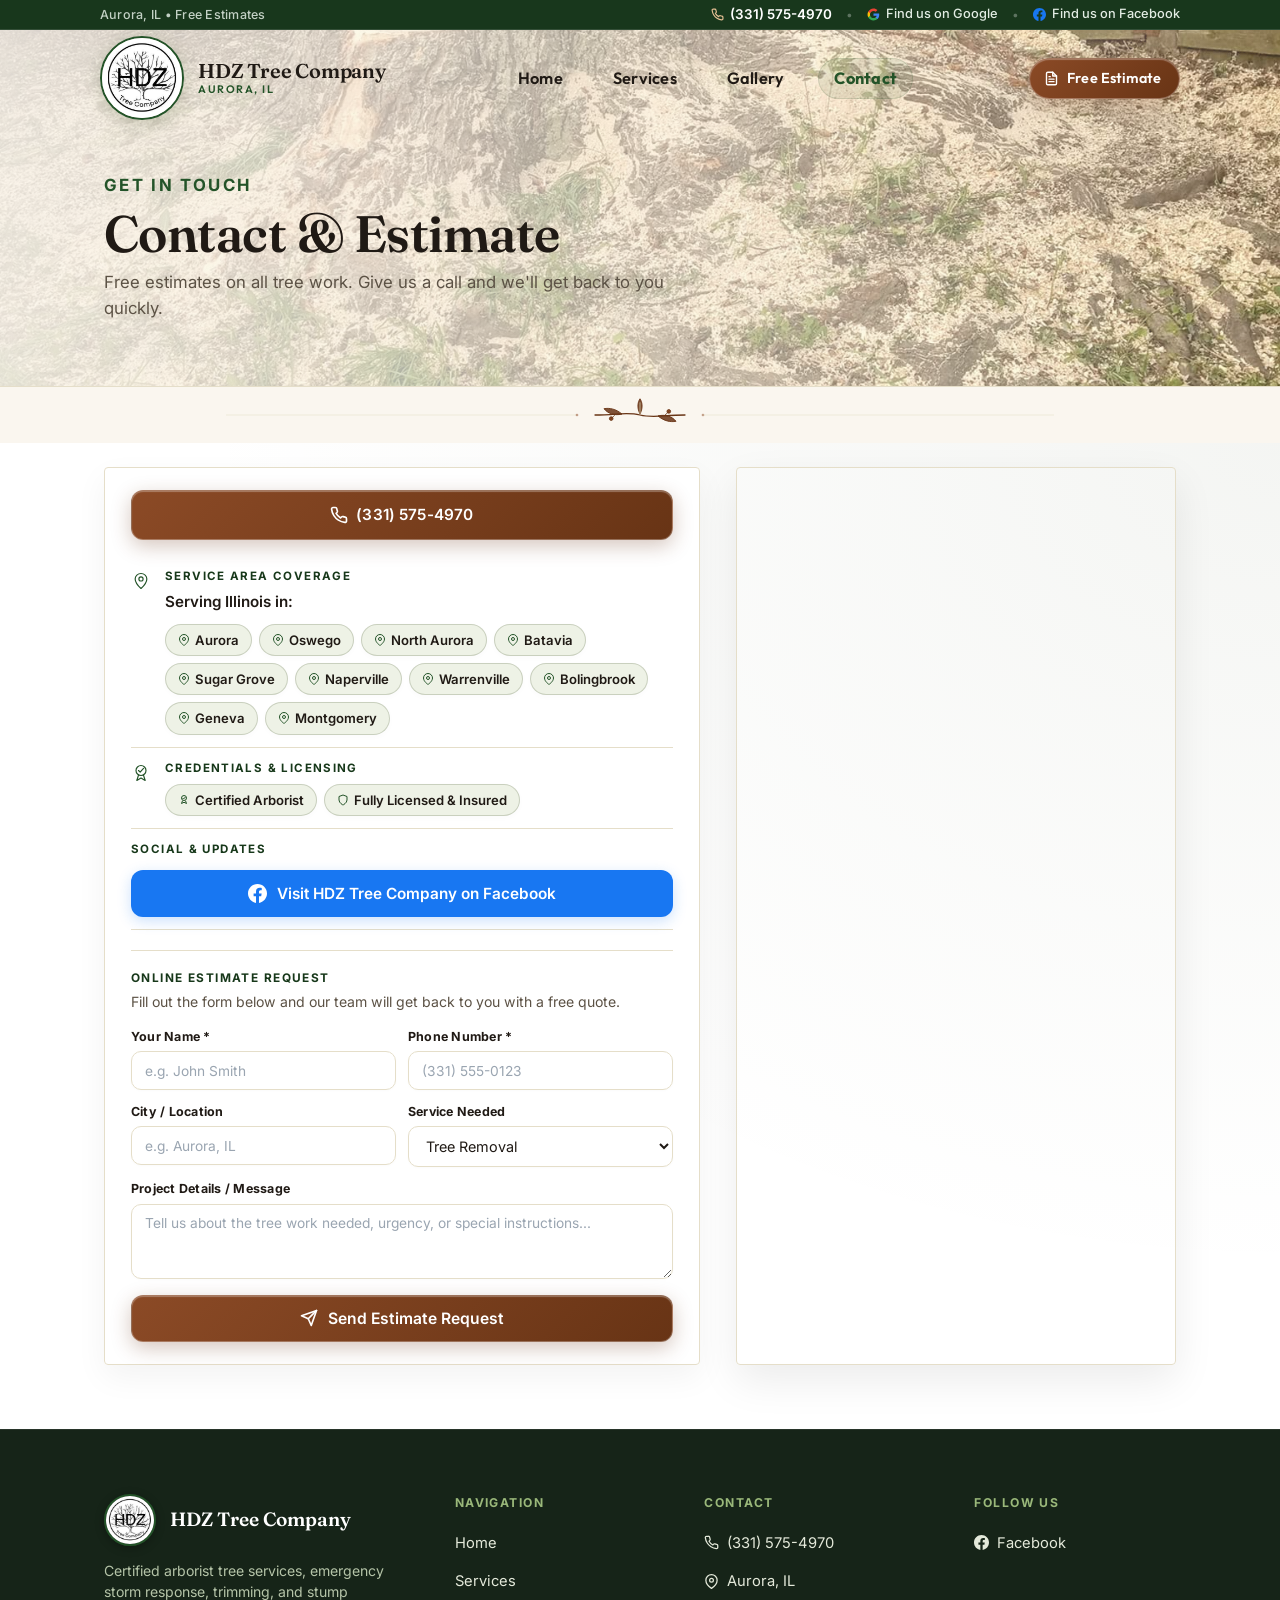
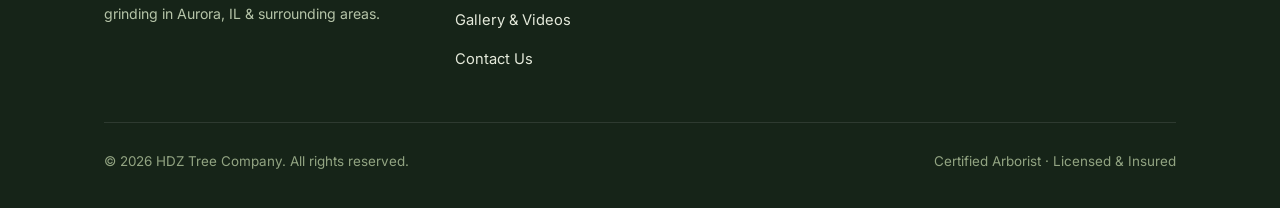
==== contact.html @ c703578f "changed favicon" ====
<!DOCTYPE html>
<html lang="en">
<head>
<meta charset="UTF-8">
<meta name="viewport" content="width=device-width, initial-scale=1.0">
<title>Contact &amp; Free Estimate — HDZ Tree Company</title>
<meta name="description" content="Request a free tree service estimate or call (331) 575-4970. Prompt arborist tree removal, trimming, and storm damage service in Aurora, IL.">
<link rel="icon" type="image/png" sizes="32x32" href="photos/favicon-32x32.png?v=2">
<link rel="icon" type="image/png" href="photos/logo-circle.png?v=2">
<link rel="apple-touch-icon" sizes="180x180" href="photos/apple-touch-icon.png?v=2">
<link rel="stylesheet" href="style.css?v=1.6">

<!-- Open Graph / Facebook / iMessage -->
<meta property="og:type" content="website">
<meta property="og:title" content="Get a Free Estimate — HDZ Tree Company">
<meta property="og:description" content="Need tree removal, trimming, or storm cleanup? Request a free quote online or call (331) 575-4970.">
<meta property="og:image" content="photos/logo.jpg">

<!-- Twitter / X -->
<meta name="twitter:card" content="summary">
<meta name="twitter:title" content="Contact &amp; Free Estimates — HDZ Tree Company">
<meta name="twitter:description" content="Request a free estimate or call (331) 575-4970 for certified arborist service in Aurora, IL.">
<meta name="twitter:image" content="photos/logo.jpg">
</head>
<body>

<header class="site-header">
  <div class="top-bar">
    <div class="top-bar-container">
      <div class="top-bar-left hide-mobile">
        <span class="top-bar-service-area">Aurora, IL &bull; Free Estimates</span>
      </div>
      <div class="top-bar-right">
        <a href="tel:+13315754970" class="top-bar-phone">
          <svg viewBox="0 0 24 24" width="13" height="13" fill="none" stroke="currentColor" stroke-width="2.2"
            stroke-linecap="round" stroke-linejoin="round">
            <path
              d="M22 16.92v3a2 2 0 0 1-2.18 2 19.79 19.79 0 0 1-8.63-3.07 19.5 19.5 0 0 1-6-6 19.79 19.79 0 0 1-3.07-8.67A2 2 0 0 1 4.11 2h3a2 2 0 0 1 2 1.72 12.84 12.84 0 0 0 .7 2.81 2 2 0 0 1-.45 2.11L8.09 9.91a16 16 0 0 0 6 6l1.27-1.27a2 2 0 0 1 2.11-.45 12.84 12.84 0 0 0 2.81.7A2 2 0 0 1 22 16.92z" />
          </svg>
          <span>(331) 575-4970</span>
        </a>
        <span class="top-bar-divider" aria-hidden="true">&bull;</span>
        <a href="https://www.google.com/search?q=HDZ+Tree+Company+Aurora+IL" target="_blank" rel="noopener noreferrer" class="top-bar-link">
          <svg viewBox="0 0 24 24" width="13" height="13" fill="currentColor">
            <path d="M22.56 12.25c0-.78-.07-1.53-.2-2.25H12v4.26h5.92c-.26 1.37-1.04 2.53-2.21 3.31v2.77h3.57c2.08-1.92 3.28-4.74 3.28-8.09z" fill="#4285F4"/>
            <path d="M12 23c2.97 0 5.46-.98 7.28-2.66l-3.57-2.77c-.98.66-2.23 1.06-3.71 1.06-2.86 0-5.29-1.93-6.16-4.53H2.18v2.84C3.99 20.53 7.7 23 12 23z" fill="#34A853"/>
            <path d="M5.84 14.09c-.22-.66-.35-1.36-.35-2.09s.13-1.43.35-2.09V7.06H2.18C1.43 8.55 1 10.22 1 12s.43 3.45 1.18 4.94l2.85-2.22.81-.63z" fill="#FBBC05"/>
            <path d="M12 5.38c1.62 0 3.06.56 4.21 1.64l3.15-3.15C17.45 2.09 14.97 1 12 1 7.7 1 3.99 3.47 2.18 7.06l3.66 2.84c.87-2.6 3.3-4.52 6.16-4.52z" fill="#EA4335"/>
          </svg>
          <span><span class="long-text">Find us on </span>Google</span>
        </a>
        <span class="top-bar-divider" aria-hidden="true">&bull;</span>
        <a href="https://www.facebook.com/profile.php?id=61551790144092" target="_blank" rel="noopener noreferrer" class="top-bar-link">
          <svg viewBox="0 0 24 24" width="13" height="13" fill="#1877F2">
            <path d="M24 12.073c0-6.627-5.373-12-12-12s-12 5.373-12 12c0 5.99 4.388 10.954 10.125 11.854v-8.385H7.078v-3.47h3.047V9.43c0-3.007 1.792-4.669 4.533-4.669 1.312 0 2.686.235 2.686.235v2.953H15.83c-1.491 0-1.956.925-1.956 1.874v2.25h3.328l-.532 3.47h-2.796v8.385C19.612 23.027 24 18.062 24 12.073z"/>
          </svg>
          <span><span class="long-text">Find us on </span>Facebook</span>
        </a>
      </div>
    </div>
  </div>

  <nav class="nav">
    <a href="index.html" class="nav-brand">
      <img src="photos/logo.jpg" alt="HDZ Tree Company logo">
      <span class="nav-brand-word">HDZ Tree Company<span>Aurora, IL</span></span>
    </a>

    <input type="checkbox" id="nav-toggle" class="nav-toggle">

    <div class="nav-links">
      <a href="index.html" class="nav-main-link">Home</a>
      <a href="services.html" class="nav-main-link">Services</a>
      <a href="gallery.html" class="nav-main-link">Gallery</a>
      <a href="contact.html" class="nav-main-link" aria-current="page">Contact</a>
    </div>

    <div class="nav-cta">
      <a href="contact.html" class="btn btn-primary nav-estimate-btn">
        <svg width="15" height="15" viewBox="0 0 24 24" fill="none" stroke="currentColor" stroke-width="2.2"
          stroke-linecap="round" stroke-linejoin="round" aria-hidden="true">
          <path d="M14 2H6a2 2 0 0 0-2 2v16a2 2 0 0 0 2 2h12a2 2 0 0 0 2-2V8z"></path>
          <polyline points="14 2 14 8 20 8"></polyline>
          <line x1="16" y1="13" x2="8" y2="13"></line>
          <line x1="16" y1="17" x2="8" y2="17"></line>
          <polyline points="10 9 9 9 8 9"></polyline>
        </svg>
        <span>Free Estimate</span>
      </a>
      <label for="nav-toggle" class="nav-toggle-label" aria-label="Menu"><span></span></label>
    </div>
  </nav>
</header>

<main>

  <section class="page-hero">
    <div class="container">
      <p class="eyebrow">Get In Touch</p>
      <h1>Contact &amp; Estimate</h1>
      <p>Free estimates on all tree work. Give us a call and we'll get back to you quickly.</p>
    </div>
  </section>

  <!-- Botanical Divider: Leaf Sprig Flourish -->
  <div class="section-divider-wrap" aria-hidden="true">
    <svg class="section-divider" viewBox="0 0 1000 40" fill="none" xmlns="http://www.w3.org/2000/svg">
      <line x1="40" y1="20" x2="430" y2="20" stroke="currentColor" stroke-opacity="0.3" stroke-width="1.2" />
      <circle cx="430" cy="20" r="1.5" fill="currentColor" fill-opacity="0.5" />
      <g class="divider-center" stroke="currentColor" fill="none">
        <path d="M450 20 C475 20, 485 16, 500 20 C515 24, 525 20, 550 20" stroke-width="1.4" stroke-linecap="round" />
        <path d="M500 19 C496 11, 498 5, 500 2 C502 5, 504 11, 500 19 Z" fill="currentColor" fill-opacity="0.85" stroke-width="1" />
        <line x1="500" y1="19" x2="500" y2="6" stroke="var(--bg)" stroke-width="0.8" />
        <path d="M480 19 C473 13, 466 12, 460 13 C464 18, 471 21, 480 19 Z" fill="currentColor" fill-opacity="0.85" stroke-width="1" />
        <path d="M520 21 C527 27, 534 28, 540 27 C536 22, 529 19, 520 21 Z" fill="currentColor" fill-opacity="0.85" stroke-width="1" />
        <circle cx="468" cy="24" r="2" fill="currentColor" />
        <path d="M472 20 C470 22, 469 23, 468 24" stroke-width="1" />
        <circle cx="532" cy="16" r="2" fill="currentColor" />
        <path d="M528 20 C530 18, 531 17, 532 16" stroke-width="1" />
      </g>
      <circle cx="570" cy="20" r="1.5" fill="currentColor" fill-opacity="0.5" />
      <line x1="570" y1="20" x2="960" y2="20" stroke="currentColor" stroke-opacity="0.3" stroke-width="1.2" />
    </svg>
  </div>

  <section class="contact-section-wrap">
    <div class="contact-wrap container">
      <div>
        <div class="contact-card">
          <!-- Top Direct Call Action -->
          <div style="margin-bottom: 16px;">
            <a href="tel:+13315754970" class="btn btn-primary contact-call-cta">
              <svg width="20" height="20" viewBox="0 0 24 24" fill="none" stroke="currentColor" stroke-width="2.2" stroke-linecap="round" stroke-linejoin="round"><path d="M22 16.92v3a2 2 0 0 1-2.18 2 19.79 19.79 0 0 1-8.63-3.07 19.5 19.5 0 0 1-6-6 19.79 19.79 0 0 1-3.07-8.67A2 2 0 0 1 4.11 2h3a2 2 0 0 1 2 1.72 12.84 12.84 0 0 0 .7 2.81 2 2 0 0 1-.45 2.11L8.09 9.91a16 16 0 0 0 6 6l1.27-1.27a2 2 0 0 1 2.11-.45 12.84 12.84 0 0 0 2.81.7A2 2 0 0 1 22 16.92z"/></svg>
              <span>(331) 575-4970</span>
            </a>
          </div>

          <div class="contact-row" style="align-items: flex-start;">
            <svg viewBox="0 0 24 24" fill="none" stroke="currentColor" stroke-width="1.4" stroke-linecap="round" stroke-linejoin="round" style="margin-top: 3px;"><path d="M12 21 C 12 21 19 14.5 19 9.5 C19 5.9 15.9 3 12 3 C8.1 3 5 5.9 5 9.5 C5 14.5 12 21 12 21 Z"/><circle cx="12" cy="9.5" r="2.5"/></svg>
            <div style="flex: 1;">
              <div class="label">Service Area Coverage</div>
              <span style="font-weight: 600; font-size: 0.95rem; color: var(--ink);">Serving Illinois in:</span>
              <div class="contact-service-tags">
                <span class="contact-service-tag"><svg viewBox="0 0 24 24" fill="none" stroke="currentColor" stroke-width="2"><path d="M21 10c0 7-9 13-9 13s-9-6-9-13a9 9 0 0 1 18 0z"/><circle cx="12" cy="10" r="3"/></svg>Aurora</span>
                <span class="contact-service-tag"><svg viewBox="0 0 24 24" fill="none" stroke="currentColor" stroke-width="2"><path d="M21 10c0 7-9 13-9 13s-9-6-9-13a9 9 0 0 1 18 0z"/><circle cx="12" cy="10" r="3"/></svg>Oswego</span>
                <span class="contact-service-tag"><svg viewBox="0 0 24 24" fill="none" stroke="currentColor" stroke-width="2"><path d="M21 10c0 7-9 13-9 13s-9-6-9-13a9 9 0 0 1 18 0z"/><circle cx="12" cy="10" r="3"/></svg>North Aurora</span>
                <span class="contact-service-tag"><svg viewBox="0 0 24 24" fill="none" stroke="currentColor" stroke-width="2"><path d="M21 10c0 7-9 13-9 13s-9-6-9-13a9 9 0 0 1 18 0z"/><circle cx="12" cy="10" r="3"/></svg>Batavia</span>
                <span class="contact-service-tag"><svg viewBox="0 0 24 24" fill="none" stroke="currentColor" stroke-width="2"><path d="M21 10c0 7-9 13-9 13s-9-6-9-13a9 9 0 0 1 18 0z"/><circle cx="12" cy="10" r="3"/></svg>Sugar Grove</span>
                <span class="contact-service-tag"><svg viewBox="0 0 24 24" fill="none" stroke="currentColor" stroke-width="2"><path d="M21 10c0 7-9 13-9 13s-9-6-9-13a9 9 0 0 1 18 0z"/><circle cx="12" cy="10" r="3"/></svg>Naperville</span>
                <span class="contact-service-tag"><svg viewBox="0 0 24 24" fill="none" stroke="currentColor" stroke-width="2"><path d="M21 10c0 7-9 13-9 13s-9-6-9-13a9 9 0 0 1 18 0z"/><circle cx="12" cy="10" r="3"/></svg>Warrenville</span>
                <span class="contact-service-tag"><svg viewBox="0 0 24 24" fill="none" stroke="currentColor" stroke-width="2"><path d="M21 10c0 7-9 13-9 13s-9-6-9-13a9 9 0 0 1 18 0z"/><circle cx="12" cy="10" r="3"/></svg>Bolingbrook</span>
                <span class="contact-service-tag"><svg viewBox="0 0 24 24" fill="none" stroke="currentColor" stroke-width="2"><path d="M21 10c0 7-9 13-9 13s-9-6-9-13a9 9 0 0 1 18 0z"/><circle cx="12" cy="10" r="3"/></svg>Geneva</span>
                <span class="contact-service-tag"><svg viewBox="0 0 24 24" fill="none" stroke="currentColor" stroke-width="2"><path d="M21 10c0 7-9 13-9 13s-9-6-9-13a9 9 0 0 1 18 0z"/><circle cx="12" cy="10" r="3"/></svg>Montgomery</span>
              </div>
            </div>
          </div>

          <div class="contact-row" style="align-items: flex-start;">
            <svg viewBox="0 0 24 24" fill="none" stroke="currentColor" stroke-width="1.4" stroke-linecap="round" stroke-linejoin="round" style="margin-top: 3px;"><circle cx="12" cy="9" r="6"/><path d="M9 14.5 L7 21 L12 18 L17 21 L15 14.5"/><path d="M9 9 L11 11 L15 6.5"/></svg>
            <div style="flex: 1;">
              <div class="label">Credentials &amp; Licensing</div>
              <div class="contact-service-tags" style="margin-top: 6px;">
                <span class="contact-service-tag">
                  <svg viewBox="0 0 24 24" fill="none" stroke="currentColor" stroke-width="2"><circle cx="12" cy="8" r="5"/><path d="M9 13.5 L7 19 L12 16.5 L17 19 L15 13.5"/><path d="M9 8 L11 10 L15 6"/></svg>
                  Certified Arborist
                </span>
                <span class="contact-service-tag">
                  <svg viewBox="0 0 24 24" fill="none" stroke="currentColor" stroke-width="2"><path d="M12 22s8-4 8-10V5l-8-3-8 3v7c0 6 8 10 8 10z"/></svg>
                  Fully Licensed &amp; Insured
                </span>
              </div>
            </div>
          </div>

          <div class="contact-row" style="flex-direction: column; align-items: stretch; gap: 8px;">
            <div class="label">Social &amp; Updates</div>
            <a href="https://www.facebook.com/profile.php?id=61551790144092" target="_blank" rel="noopener noreferrer" class="btn-facebook">
              <svg viewBox="0 0 24 24" aria-hidden="true"><path d="M24 12.073c0-6.627-5.373-12-12-12s-12 5.373-12 12c0 5.99 4.388 10.954 10.125 11.854v-8.385H7.078v-3.47h3.047V9.43c0-3.007 1.792-4.669 4.533-4.669 1.312 0 2.686.235 2.686.235v2.953H15.83c-1.491 0-1.956.925-1.956 1.874v2.25h3.328l-.532 3.47h-2.796v8.385C19.612 23.027 24 18.062 24 12.073z"/></svg>
              <span>Visit HDZ Tree Company on Facebook</span>
            </a>
          </div>

          <!-- Free Estimate Online Form (FormSubmit.co) -->
          <div style="margin-top: 20px; padding-top: 18px; border-top: 1px solid var(--line);">
            <div style="margin-bottom: 14px;">
              <div class="label" style="font-size: 0.74rem; font-weight: 700; letter-spacing: 0.12em; text-transform: uppercase; color: var(--moss-dark); margin-bottom: 3px;">Online Estimate Request</div>
              <p style="font-size: 0.88rem; color: var(--ink-soft); margin: 0;">Fill out the form below and our team will get back to you with a free quote.</p>
            </div>

            <form action="https://formsubmit.co/hdztreecompany@gmail.com" method="POST" class="estimate-form">
              <!-- Spam prevention & config -->
              <input type="text" name="_honey" style="display:none">
              <input type="hidden" name="_captcha" value="false">
              <input type="hidden" name="_template" value="table">
              <input type="hidden" name="_subject" value="New Estimate Request — HDZ Tree Company">

              <div class="form-row-2">
                <div class="form-group">
                  <label for="form-name">Your Name *</label>
                  <input type="text" id="form-name" name="name" required placeholder="e.g. John Smith">
                </div>
                <div class="form-group">
                  <label for="form-phone">Phone Number *</label>
                  <input type="tel" id="form-phone" name="phone" required placeholder="(331) 555-0123">
                </div>
              </div>

              <div class="form-row-2">
                <div class="form-group">
                  <label for="form-city">City / Location</label>
                  <input type="text" id="form-city" name="city" placeholder="e.g. Aurora, IL">
                </div>
                <div class="form-group">
                  <label for="form-service">Service Needed</label>
                  <select id="form-service" name="service">
                    <option value="Tree Removal">Tree Removal</option>
                    <option value="Tree Trimming & Pruning">Tree Trimming &amp; Pruning</option>
                    <option value="Storm Damage Cleanup">Storm Damage Cleanup</option>
                    <option value="Stump Grinding">Stump Grinding</option>
                    <option value="General Tree Assessment">General Assessment / Other</option>
                  </select>
                </div>
              </div>

              <div class="form-group">
                <label for="form-message">Project Details / Message</label>
                <textarea id="form-message" name="message" rows="3" placeholder="Tell us about the tree work needed, urgency, or special instructions..."></textarea>
              </div>

              <button type="submit" class="btn btn-primary" style="width: 100%; justify-content: center; padding: 13px 20px; font-size: 0.98rem; border-radius: 12px; margin-top: 4px;">
                <svg width="18" height="18" viewBox="0 0 24 24" fill="none" stroke="currentColor" stroke-width="2.2" stroke-linecap="round" stroke-linejoin="round"><line x1="22" y1="2" x2="11" y2="13"></line><polygon points="22 2 15 22 11 13 2 9 22 2"></polygon></svg>
                <span>Send Estimate Request</span>
              </button>
            </form>
          </div>
        </div>
      </div>

      <div class="map-frame">
        <iframe
          title="Aurora, IL service area map"
          src="https://maps.google.com/maps?q=Aurora%2C%20IL&z=11&output=embed"
          loading="lazy"
          referrerpolicy="no-referrer-when-downgrade">
        </iframe>
      </div>
    </div>
  </section>

</main>

<footer class="site-footer">
  <div class="container">
    <div class="footer-grid">
      <div class="footer-brand">
        <div class="footer-brand-lockup">
          <img src="photos/logo.jpg" alt="HDZ Tree Company logo">
          <span class="footer-brand-word">HDZ Tree Company</span>
        </div>
        <p class="footer-tagline">Certified arborist tree services, emergency storm response, trimming, and stump grinding in Aurora, IL &amp; surrounding areas.</p>
      </div>

      <div class="footer-col">
        <h4>Navigation</h4>
        <a href="index.html">Home</a>
        <a href="services.html">Services</a>
        <a href="gallery.html">Gallery &amp; Videos</a>
        <a href="contact.html">Contact Us</a>
      </div>

      <div class="footer-col">
        <h4>Contact</h4>
        <a href="tel:+13315754970">
          <svg viewBox="0 0 24 24" fill="none" stroke="currentColor" stroke-width="2" stroke-linecap="round" stroke-linejoin="round"><path d="M22 16.92v3a2 2 0 0 1-2.18 2 19.79 19.79 0 0 1-8.63-3.07 19.5 19.5 0 0 1-6-6 19.79 19.79 0 0 1-3.07-8.67A2 2 0 0 1 4.11 2h3a2 2 0 0 1 2 1.72 12.84 12.84 0 0 0 .7 2.81 2 2 0 0 1-.45 2.11L8.09 9.91a16 16 0 0 0 6 6l1.27-1.27a2 2 0 0 1 2.11-.45 12.84 12.84 0 0 0 2.81.7A2 2 0 0 1 22 16.92z"/></svg>
          <span>(331) 575-4970</span>
        </a>
        <a href="contact.html">
          <svg viewBox="0 0 24 24" fill="none" stroke="currentColor" stroke-width="2" stroke-linecap="round" stroke-linejoin="round"><path d="M21 10c0 7-9 13-9 13s-9-6-9-13a9 9 0 0 1 18 0z"/><circle cx="12" cy="10" r="3"/></svg>
          <span>Aurora, IL</span>
        </a>
      </div>

      <div class="footer-col">
        <h4>Follow Us</h4>
        <a href="https://www.facebook.com/profile.php?id=61551790144092" target="_blank" rel="noopener noreferrer">
          <svg viewBox="0 0 24 24" fill="currentColor"><path d="M24 12.073c0-6.627-5.373-12-12-12s-12 5.373-12 12c0 5.99 4.388 10.954 10.125 11.854v-8.385H7.078v-3.47h3.047V9.43c0-3.007 1.792-4.669 4.533-4.669 1.312 0 2.686.235 2.686.235v2.953H15.83c-1.491 0-1.956.925-1.956 1.874v2.25h3.328l-.532 3.47h-2.796v8.385C19.612 23.027 24 18.062 24 12.073z"/></svg>
          <span>Facebook</span>
        </a>
      </div>
    </div>

    <div class="footer-bottom">
      <span>© 2026 HDZ Tree Company. All rights reserved.</span>
      <span>Certified Arborist · Licensed &amp; Insured</span>
    </div>
  </div>
</footer>

<script>
  const siteHeader = document.querySelector('.site-header');
  const navToggle = document.getElementById('nav-toggle');

  const updateHeaderState = () => {
    const isMenuOpen = navToggle && navToggle.checked;
    if (window.scrollY > 20 || isMenuOpen) {
      siteHeader.classList.add('scrolled');
    } else {
      siteHeader.classList.remove('scrolled');
    }
  };

  window.addEventListener('scroll', updateHeaderState, { passive: true });
  if (navToggle) {
    navToggle.addEventListener('change', updateHeaderState);
  }

  document.querySelectorAll('.nav-links a').forEach(link => {
    link.addEventListener('click', () => {
      if (navToggle && navToggle.checked) {
        navToggle.checked = false;
        updateHeaderState();
      }
    });
  });

  updateHeaderState();
</script>
<!-- Floating Chat Icon on Mobile (Bottom Right) -->
<div class="mobile-floating-chat" id="mobile-floating-chat">
  <a href="contact.html" class="floating-chat-btn" aria-label="Contact / Message HDZ Tree Company">
    <svg viewBox="0 0 24 24" fill="none" stroke="currentColor" stroke-width="2.2" stroke-linecap="round" stroke-linejoin="round">
      <path d="M21 15a2 2 0 0 1-2 2H7l-4 4V5a2 2 0 0 1 2-2h14a2 2 0 0 1 2 2z"/>
    </svg>
    <span class="floating-chat-ping"></span>
  </a>
</div>

</body>
</html>
---- style.css ----
/* ============================================================
   HDZ Tree Company — Stylesheet
   Palette: pale sage paper, bark ink, single moss-green accent.
   Signature motif: hand-drawn branch-line dividers, echoing
   the linework in the company mark.
   ============================================================ */

@import url('https://fonts.googleapis.com/css2?family=Fraunces:ital,opsz,wght@0,9..144,400;0,9..144,500;0,9..144,600;1,9..144,500&family=Inter:wght@400;500;600&family=Outfit:wght@500;600;700&display=swap');

:root {
  /* Warm Earth & Timber Palette */
  --bg: #FAF6EF;          /* Warm Sunlit Linen */
  --bg-alt: #F3ECE0;      /* Warm Almond / Oatmeal */
  --paper: #FFFFFF;
  --ink: #201A15;         /* Deep Warm Walnut Bark */
  --ink-soft: #5C5245;    /* Warm Chestnut Bark */
  --moss: #235328;        /* Vibrant Deep Forest Spruce */
  --moss-dark: #17381A;   /* Deep Alpine Pine */
  --amber: #8B4A26;       /* Warm Chestnut Timber Brown */
  --amber-dark: #683415;  /* Deep Roasted Walnut / Bark Brown */
  --amber-soft: #F4E8DC;  /* Soft Warm Timber / Birch Cream */
  --terracotta: #7C3A18;  /* Deep Cedar Brown */
  --line: #E5DEC9;        /* Warm Wheat Border */
  --line-strong: #D6CCA8; /* Warm Toasted Wheat Line */
  --radius: 4px;
  --max: 1120px;
  --top-bar-h: 36px;
  --nav-h: 96px;
  --header-h: calc(var(--top-bar-h) + var(--nav-h));
}

@media (prefers-color-scheme: dark) {

  /* Intentionally not offering a dark theme: the brand is a
     light, open-air feel. Force light scheme for consistency. */
  :root {
    color-scheme: light;
  }
}

* {
  box-sizing: border-box;
}

html {
  scroll-behavior: smooth;
  overflow-x: hidden;
}

body {
  margin: 0;
  background: var(--bg);
  color: var(--ink);
  font-family: 'Inter', -apple-system, BlinkMacSystemFont, sans-serif;
  font-size: 16px;
  line-height: 1.55;
  -webkit-font-smoothing: antialiased;
  overflow-x: hidden;
  max-width: 100%;
}

img {
  max-width: 100%;
  display: block;
}

h1,
h2,
h3 {
  font-family: 'Fraunces', Georgia, serif;
  color: var(--ink);
  margin: 0 0 0.4em;
  font-weight: 600;
  letter-spacing: -0.01em;
}

h1 {
  font-size: clamp(2.1rem, 5vw, 3.4rem);
  line-height: 1.08;
}

h2 {
  font-size: clamp(1.5rem, 3vw, 2rem);
  line-height: 1.15;
}

h3 {
  font-size: 1.1rem;
  font-weight: 500;
}

p {
  color: var(--ink-soft);
  margin: 0 0 1em;
}

a {
  color: var(--moss);
  text-decoration: none;
}

a:hover {
  color: var(--moss-dark);
}

.eyebrow {
  font-family: 'Inter', sans-serif;
  font-size: 0.74rem;
  font-weight: 700;
  letter-spacing: 0.14em;
  text-transform: uppercase;
  color: var(--amber-dark);
}

.container {
  max-width: var(--max);
  margin: 0 auto;
  padding: 0 24px;
}

@media (max-width: 600px) {
  .container {
    padding: 0 18px;
  }
}

@media (max-width: 380px) {
  .container {
    padding: 0 14px;
  }
}

:focus-visible {
  outline: 2px solid var(--amber);
  outline-offset: 3px;
}

/* ---------------- Buttons ---------------- */

.btn {
  display: inline-flex;
  align-items: center;
  justify-content: center;
  gap: 10px;
  padding: 14px 28px;
  border-radius: 100px;
  font-family: 'Inter', sans-serif;
  font-weight: 600;
  font-size: 0.98rem;
  border: 1.5px solid transparent;
  cursor: pointer;
  transition: all 0.25s cubic-bezier(0.16, 1, 0.3, 1);
  text-decoration: none;
}

.btn-primary {
  background: linear-gradient(135deg, #8B4A26 0%, #683415 100%);
  color: #FFFFFF;
  border-color: rgba(255, 255, 255, 0.28);
  box-shadow: 0 6px 20px rgba(104, 52, 21, 0.28), inset 0 1px 1px rgba(255, 255, 255, 0.3);
}

.btn-primary:hover {
  background: linear-gradient(135deg, #9C542C 0%, #7A3B18 100%);
  color: #FFFFFF;
  transform: translateY(-2px);
  box-shadow: 0 10px 28px rgba(104, 52, 21, 0.38), inset 0 1px 1px rgba(255, 255, 255, 0.4);
}

.btn-primary:active {
  transform: translateY(0);
}

.btn-ghost {
  background: #FFFFFF;
  color: var(--moss-dark);
  border-color: var(--line-strong);
  box-shadow: 0 4px 14px rgba(32, 26, 21, 0.05);
}

.btn-ghost:hover {
  background: var(--moss);
  color: #FFFFFF;
  border-color: var(--moss);
  transform: translateY(-2px);
  box-shadow: 0 8px 24px rgba(35, 83, 40, 0.28);
}

.btn-ghost:active {
  transform: translateY(0);
}

/* ---------------- Top Utility Bar ---------------- */

.top-bar {
  background: #18371C;
  border-bottom: 1px solid rgba(255, 255, 255, 0.12);
  font-size: 0.82rem;
  color: #E2ECE3;
  padding: 6px 0;
  line-height: 1.3;
  position: relative;
  z-index: 52;
  transition: background 0.3s ease, border-color 0.3s ease;
}

.site-header.scrolled .top-bar,
.site-header.menu-open .top-bar,
.site-header:has(.nav-toggle:checked) .top-bar {
  background: #132D17;
  border-bottom: 1px solid rgba(255, 255, 255, 0.15);
}

.top-bar-container {
  max-width: var(--max);
  margin: 0 auto;
  padding: 0 20px;
  display: flex;
  align-items: center;
  justify-content: space-between;
  gap: 12px;
}

.top-bar-left {
  display: flex;
  align-items: center;
  gap: 14px;
}

.top-bar-service-area {
  font-size: 0.78rem;
  font-weight: 500;
  color: rgba(226, 236, 227, 0.85);
  letter-spacing: 0.02em;
}

.top-bar-phone {
  display: inline-flex;
  align-items: center;
  gap: 6px;
  font-weight: 600;
  color: #FFFFFF;
  text-decoration: none;
  font-size: 0.84rem;
  transition: color 0.15s ease;
}

.top-bar-phone svg {
  color: #E5BF94;
  flex-shrink: 0;
}

.top-bar-phone:hover {
  color: #E5BF94;
}

.top-bar-right {
  display: flex;
  align-items: center;
  gap: 14px;
}

.top-bar-link {
  display: inline-flex;
  align-items: center;
  gap: 6px;
  font-size: 0.8rem;
  font-weight: 500;
  color: #E2ECE3;
  text-decoration: none;
  transition: color 0.15s ease;
}

.top-bar-link svg {
  flex-shrink: 0;
}

.top-bar-link:hover {
  color: #FFFFFF;
}

.top-bar-divider {
  color: rgba(255, 255, 255, 0.3);
  font-size: 0.75rem;
}

/* ---------------- Nav ---------------- */

.site-header {
  position: fixed;
  top: 0;
  left: 0;
  right: 0;
  width: 100%;
  z-index: 50;
  background: transparent;
  backdrop-filter: none;
  -webkit-backdrop-filter: none;
  border-bottom: 1px solid transparent;
  box-shadow: none;
  transition: background 0.35s cubic-bezier(0.16, 1, 0.3, 1),
              border-color 0.35s cubic-bezier(0.16, 1, 0.3, 1),
              backdrop-filter 0.35s cubic-bezier(0.16, 1, 0.3, 1),
              -webkit-backdrop-filter 0.35s cubic-bezier(0.16, 1, 0.3, 1),
              box-shadow 0.35s cubic-bezier(0.16, 1, 0.3, 1);
}

.site-header.scrolled,
.site-header.menu-open,
.site-header:has(.nav-toggle:checked) {
  background: rgba(243, 245, 238, 0.98);
  -webkit-backdrop-filter: saturate(160%) blur(12px);
  backdrop-filter: saturate(160%) blur(12px);
  border-bottom: 1px solid var(--line);
  box-shadow: 0 4px 20px rgba(0, 0, 0, 0.07);
}

.nav-estimate-btn {
  font-family: 'Outfit', sans-serif;
  padding: 8px 18px 8px 14px;
  font-size: 0.90rem;
  font-weight: 600;
  letter-spacing: 0.01em;
  white-space: nowrap;
  gap: 8px;
}

.nav-estimate-btn svg {
  flex-shrink: 0;
  transition: transform 0.25s cubic-bezier(0.16, 1, 0.3, 1);
}

.nav-estimate-btn:hover svg {
  transform: scale(1.12) rotate(-6deg);
}

.nav {
  max-width: var(--max);
  margin: 0 auto;
  padding: 0 20px;
  height: var(--nav-h);
  display: flex;
  align-items: center;
  justify-content: space-between;
  transition: height 0.35s cubic-bezier(0.16, 1, 0.3, 1);
}

.site-header.scrolled .nav {
  height: calc(var(--nav-h) - 18px);
}

.nav-brand {
  display: flex;
  align-items: center;
  gap: 14px;
  color: var(--ink);
  transition: transform 0.2s ease;
}

.nav-brand:hover {
  transform: translateY(-1px);
}

.nav-brand img {
  height: 84px;
  width: 84px;
  object-fit: cover;
  border-radius: 50%;
  border: 2.5px solid var(--moss);
  box-shadow: 0 4px 18px rgba(71, 89, 47, 0.28);
  transition: height 0.35s cubic-bezier(0.16, 1, 0.3, 1),
              width 0.35s cubic-bezier(0.16, 1, 0.3, 1),
              border-width 0.35s ease,
              box-shadow 0.35s ease;
}

.site-header.scrolled .nav-brand img {
  height: 52px;
  width: 52px;
  border-width: 2px;
  box-shadow: 0 2px 8px rgba(71, 89, 47, 0.18);
}

.nav-brand-word {
  font-family: 'Fraunces', serif;
  font-size: 1.25rem;
  font-weight: 600;
  letter-spacing: -0.01em;
  line-height: 1.1;
  color: var(--ink);
  transition: font-size 0.35s cubic-bezier(0.16, 1, 0.3, 1);
}

.site-header.scrolled .nav-brand-word {
  font-size: 1.15rem;
}

.nav-brand-word span {
  display: block;
  font-family: 'Outfit', sans-serif;
  font-size: 0.68rem;
  font-weight: 600;
  letter-spacing: 0.14em;
  text-transform: uppercase;
  color: var(--moss);
  margin-top: 2px;
}

.nav-links {
  display: flex;
  align-items: center;
  gap: clamp(8px, 1.4vw, 18px);
}

.nav-links a {
  color: var(--ink);
  font-family: 'Outfit', sans-serif;
  font-weight: 600;
  font-size: 1.02rem;
  letter-spacing: 0.015em;
  position: relative;
  padding: 8px 16px;
  border-radius: 100px;
  text-decoration: none;
  transition: all 0.22s cubic-bezier(0.16, 1, 0.3, 1);
}

.nav-links a:hover {
  color: var(--moss);
  background: rgba(35, 83, 40, 0.07);
  transform: translateY(-1px);
}

.nav-links a[aria-current="page"] {
  color: var(--moss);
  font-weight: 700;
  background: rgba(35, 83, 40, 0.09);
  box-shadow: inset 0 0 0 1px rgba(35, 83, 40, 0.14);
}

.nav-cta {
  display: flex;
  align-items: center;
  gap: 18px;
}

.nav-phone-btn {
  display: inline-flex;
  align-items: center;
  gap: 8px;
  padding: 10px 18px;
  border-radius: var(--radius);
  font-family: 'Inter', sans-serif;
  font-size: 0.88rem;
  font-weight: 500;
  color: var(--ink);
  background: rgba(255, 255, 255, 0.8);
  border: 1.5px solid var(--line-strong);
  box-shadow: 0 2px 8px rgba(0, 0, 0, 0.03);
  backdrop-filter: blur(4px);
  transition: all 0.2s ease;
  white-space: nowrap;
}

.nav-phone-btn svg {
  width: 15px;
  height: 15px;
  color: var(--moss);
  flex-shrink: 0;
  transition: transform 0.2s ease;
}

.nav-phone-btn strong {
  font-weight: 600;
  color: var(--moss-dark);
}

.nav-phone-btn:hover {
  background: var(--moss);
  color: #ffffff;
  border-color: var(--moss);
  box-shadow: 0 4px 14px rgba(71, 89, 47, 0.25);
  transform: translateY(-1px);
}

.nav-phone-btn:hover svg {
  color: #ffffff;
  transform: rotate(-10deg);
}

.nav-phone-btn:hover strong {
  color: #ffffff;
}

.nav-social-btn {
  display: inline-flex;
  align-items: center;
  justify-content: center;
  width: 40px;
  height: 40px;
  border-radius: var(--radius);
  color: #ffffff;
  background: var(--moss);
  border: 1.5px solid var(--moss);
  box-shadow: 0 2px 10px rgba(71, 89, 47, 0.28);
  transition: all 0.25s cubic-bezier(0.16, 1, 0.3, 1);
  flex-shrink: 0;
}

.nav-social-btn svg {
  width: 17px;
  height: 17px;
  fill: currentColor;
  transition: transform 0.2s ease;
}

.nav-social-btn:hover {
  background: #ffffff;
  color: var(--moss);
  border-color: var(--moss);
  box-shadow: 0 4px 16px rgba(71, 89, 47, 0.3);
  transform: translateY(-2px) scale(1.05);
}

.nav-social-btn:hover svg {
  transform: scale(1.1);
}

/* Hamburger — pure CSS, no JS required */
.nav-toggle {
  display: none;
}

.nav-toggle-label {
  display: none;
  width: 42px;
  height: 42px;
  border-radius: var(--radius);
  align-items: center;
  justify-content: center;
  cursor: pointer;
  border: 1.5px solid var(--line-strong);
}

.nav-toggle-label span,
.nav-toggle-label span::before,
.nav-toggle-label span::after {
  content: "";
  display: block;
  width: 20px;
  height: 1.5px;
  background: var(--ink);
  position: relative;
  transition: transform 0.2s ease, opacity 0.2s ease;
}

.nav-toggle-label span::before {
  position: absolute;
  top: -6px;
}

.nav-toggle-label span::after {
  position: absolute;
  top: 6px;
}

.nav-sub-links,
.nav-mobile-extras {
  display: none;
}

@media (max-width: 780px) {
  :root {
    --top-bar-h: 34px;
    --nav-h: 82px;
    --header-h: calc(var(--top-bar-h) + var(--nav-h));
  }

  .nav-estimate-btn {
    display: none;
  }

  .top-bar {
    padding: 7px 0;
  }

  .top-bar-left,
  .top-bar-service-area,
  .hide-mobile {
    display: none !important;
  }

  .top-bar-container {
    padding: 0 12px;
    justify-content: center !important;
    gap: 8px;
  }

  .top-bar-phone {
    font-size: 0.82rem;
  }

  .top-bar-link {
    font-size: 0.8rem;
  }

  .top-bar-right {
    gap: 12px;
    justify-content: center;
    width: 100%;
  }

  .nav-brand {
    gap: 12px;
    min-width: 0;
  }

  .nav-brand img {
    height: 54px;
    width: 54px;
    border-width: 2px;
    flex-shrink: 0;
  }

  .site-header.scrolled .nav-brand img {
    height: 42px;
    width: 42px;
  }

  .site-header.scrolled .nav {
    height: calc(var(--nav-h) - 16px);
  }

  .nav-brand-word {
    display: flex;
    flex-direction: column;
    font-family: 'Fraunces', serif;
    font-size: 1.12rem;
    font-weight: 600;
    letter-spacing: -0.015em;
    line-height: 1.12;
    color: var(--ink);
    white-space: nowrap;
    transition: font-size 0.35s cubic-bezier(0.16, 1, 0.3, 1);
  }

  .site-header.scrolled .nav-brand-word {
    font-size: 1.02rem;
  }

  .nav-brand-word span {
    display: block;
    font-family: 'Outfit', sans-serif;
    font-size: 0.64rem;
    font-weight: 600;
    letter-spacing: 0.13em;
    text-transform: uppercase;
    color: var(--moss);
    margin-top: 2px;
  }

  .nav-toggle-label {
    display: flex;
  }

  .nav-links {
    position: absolute;
    top: 100%;
    left: 0;
    right: 0;
    background: var(--paper);
    border-bottom: none;
    flex-direction: column;
    align-items: flex-start;
    gap: 0;
    max-height: 0;
    overflow: hidden;
    transition: max-height 0.3s cubic-bezier(0.16, 1, 0.3, 1);
    box-shadow: none;
    z-index: 1000;
  }

  .nav-sub-links {
    display: none !important;
  }

  .nav-mobile-extras {
    display: none !important;
  }

  .nav-item-wrap {
    width: 100%;
  }

  .nav-links .nav-main-link {
    display: flex;
    align-items: center;
    width: 100%;
    padding: 14px 20px;
    font-family: 'Outfit', sans-serif;
    font-size: 1.05rem;
    font-weight: 600;
    letter-spacing: 0.015em;
    color: var(--ink);
    border-bottom: 1px solid var(--line);
    border-radius: 0;
    box-shadow: none;
    text-decoration: none;
  }

  .nav-links .nav-main-link::after {
    display: none;
  }

  .nav-links .nav-main-link:hover,
  .nav-links .nav-main-link[aria-current="page"] {
    color: var(--moss);
    background: rgba(35, 83, 40, 0.06);
    box-shadow: none;
    transform: none;
  }

  .nav-sub-links {
    display: flex;
    flex-direction: column;
    padding: 4px 20px 10px 32px;
    background: rgba(71, 89, 47, 0.02);
    border-bottom: 1px solid var(--line);
    width: 100%;
    gap: 0;
  }

  .nav-sub-link {
    display: flex !important;
    align-items: center;
    gap: 8px;
    padding: 7px 0 !important;
    background: transparent !important;
    border: none !important;
    border-radius: 0 !important;
    box-shadow: none !important;
    font-size: 0.88rem !important;
    font-weight: 500 !important;
    color: var(--ink-soft) !important;
    text-decoration: none;
    transition: color 0.15s ease, transform 0.15s ease;
  }

  .nav-sub-link::before {
    content: "—";
    color: var(--moss);
    font-weight: 400;
    opacity: 0.7;
  }

  .nav-sub-link:hover {
    color: var(--moss) !important;
    background: transparent !important;
    transform: translateX(3px);
  }

  .nav-mobile-extras {
    display: flex;
    flex-direction: column;
    width: 100%;
    padding: 14px 18px 20px;
    gap: 12px;
    background: #fafbf7;
  }

  .nav-mobile-badge {
    display: flex;
    align-items: center;
    justify-content: center;
    gap: 6px;
    font-size: 0.72rem;
    font-weight: 700;
    color: var(--moss-dark);
    text-transform: uppercase;
    letter-spacing: 0.05em;
    text-align: center;
  }

  .nav-mobile-badge svg {
    color: var(--moss);
    flex-shrink: 0;
  }

  .nav-mobile-actions {
    display: flex;
    flex-direction: column;
    gap: 8px;
  }

  .nav-mobile-call-btn,
  .nav-mobile-quote-btn {
    width: 100%;
    justify-content: center;
    padding: 11px 18px;
    font-size: 0.92rem;
    border-radius: 12px;
    text-decoration: none;
  }

  .nav-mobile-call-btn svg,
  .nav-mobile-quote-btn svg {
    width: 16px;
    height: 16px;
    flex-shrink: 0;
  }

  .nav-cta .nav-phone-btn {
    display: none !important;
  }

  .nav-cta {
    gap: 10px;
  }

  .nav-toggle:checked~.nav-links {
    max-height: calc(100vh - var(--nav-h));
    overflow-y: auto;
    border-bottom: 1px solid var(--line);
    box-shadow: 0 16px 40px rgba(0, 0, 0, 0.12);
  }

  .nav-toggle:checked~.nav-cta .nav-toggle-label span {
    background: transparent;
  }

  .nav-toggle:checked~.nav-cta .nav-toggle-label span::before {
    transform: translateY(6px) rotate(45deg);
  }

  .nav-toggle:checked~.nav-cta .nav-toggle-label span::after {
    transform: translateY(-6px) rotate(-45deg);
  }
}

@media (max-width: 480px) {
  .top-bar-link .long-text {
    display: none;
  }

  .nav-brand {
    gap: 10px;
  }

  .nav-brand img {
    height: 48px;
    width: 48px;
  }

  .site-header.scrolled .nav-brand img {
    height: 38px;
    width: 38px;
  }

  .nav-brand-word {
    font-size: 1.02rem;
  }

  .site-header.scrolled .nav-brand-word {
    font-size: 0.92rem;
  }

  .nav-brand-word span {
    font-size: 0.58rem;
    letter-spacing: 0.11em;
  }
}

/* ---------------- Hero ---------------- */

.hero {
  position: relative;
  padding: calc(var(--header-h) + 40px) 0 96px;
  overflow: hidden;
  background:
    linear-gradient(to right, rgba(250, 246, 239, 0.96) 0%, rgba(250, 246, 239, 0.84) 44%, rgba(250, 246, 239, 0.28) 75%, rgba(250, 246, 239, 0.04) 100%),
    url('photos/oldtreeafter.jpg') right center / cover no-repeat;
  border-bottom: 1px solid var(--line);
}

.hero-inner {
  max-width: 620px;
  width: 100%;
  min-width: 0;
  position: relative;
  z-index: 2;
}

.hero-title {
  margin: 0 0 20px;
}

.hero-title-brand {
  display: flex;
  align-items: center;
  gap: 16px;
  flex-wrap: wrap;
  font-size: clamp(2.2rem, 4.5vw, 3.6rem);
  font-family: 'Fraunces', serif;
  font-weight: 600;
  color: var(--ink);
  line-height: 1.12;
  letter-spacing: -0.02em;
  margin-bottom: 8px;
}

.hero-title-logo {
  width: clamp(68px, 8vw, 96px);
  height: clamp(68px, 8vw, 96px);
  border-radius: 50%;
  border: 3px solid var(--moss);
  object-fit: cover;
  box-shadow: 0 8px 24px rgba(0, 0, 0, 0.14);
  flex-shrink: 0;
}

.hero-title-sub {
  display: block;
  font-size: clamp(1.25rem, 2.6vw, 1.85rem);
  font-family: 'Fraunces', serif;
  font-weight: 500;
  font-style: italic;
  color: var(--moss);
  line-height: 1.25;
  letter-spacing: -0.01em;
}

.hero-copy {
  margin-bottom: 28px;
  max-width: 560px;
  animation: heroFadeUp 0.85s cubic-bezier(0.16, 1, 0.3, 1) 0.16s both;
}

.hero-lead {
  font-family: 'Fraunces', Georgia, serif;
  font-size: clamp(1.22rem, 2.4vw, 1.65rem);
  font-weight: 600;
  color: var(--ink);
  line-height: 1.28;
  letter-spacing: -0.015em;
  margin: 0 0 12px 0;
}

.hero-desc {
  font-family: 'Inter', -apple-system, BlinkMacSystemFont, sans-serif;
  font-size: clamp(0.95rem, 1.2vw, 1.05rem);
  font-weight: 400;
  color: var(--ink-soft);
  line-height: 1.62;
  margin: 0;
}

.hero-desc-mobile {
  display: none;
}

/* Hero Entrance Animations */
@keyframes heroFadeUp {
  from {
    opacity: 0;
    transform: translateY(24px);
  }

  to {
    opacity: 1;
    transform: translateY(0);
  }
}

@keyframes heroSoftFloat {

  0%,
  100% {
    transform: translateY(0);
  }

  50% {
    transform: translateY(-6px);
  }
}

@keyframes scrollBounce {

  0%,
  100% {
    transform: translateY(0);
  }

  50% {
    transform: translateY(6px);
  }
}

@keyframes pingPulse {
  0% {
    transform: scale(0.95);
    box-shadow: 0 0 0 0 rgba(255, 255, 255, 0.7);
  }

  70% {
    transform: scale(1);
    box-shadow: 0 0 0 8px rgba(255, 255, 255, 0);
  }

  100% {
    transform: scale(0.95);
    box-shadow: 0 0 0 0 rgba(255, 255, 255, 0);
  }
}

.hero .eyebrow {
  margin-bottom: 22px;
  animation: heroFadeUp 0.75s cubic-bezier(0.16, 1, 0.3, 1) both;
  color: var(--moss);
}

.hero h1 {
  animation: heroFadeUp 0.8s cubic-bezier(0.16, 1, 0.3, 1) 0.08s both;
}

.hero-actions {
  display: flex;
  flex-wrap: wrap;
  align-items: center;
  gap: 16px;
  animation: heroFadeUp 0.9s cubic-bezier(0.16, 1, 0.3, 1) 0.24s both;
}

.hero-actions .btn {
  border-radius: 100px;
  font-family: 'Outfit', sans-serif;
  font-weight: 600;
  font-size: 1.02rem;
  letter-spacing: 0.01em;
  padding: 13px 28px;
  gap: 10px;
  position: relative;
  overflow: hidden;
  box-shadow: 0 4px 16px rgba(32, 26, 21, 0.08);
}

.hero-actions .btn svg {
  flex-shrink: 0;
  transition: transform 0.25s cubic-bezier(0.16, 1, 0.3, 1);
}

.hero-actions .hero-btn-primary {
  background: linear-gradient(135deg, #8B4A26 0%, #683415 100%);
  border: 1.5px solid rgba(255, 255, 255, 0.24);
  box-shadow: 0 4px 14px rgba(104, 52, 21, 0.24), 0 10px 24px rgba(104, 52, 21, 0.16), inset 0 1px 1px rgba(255, 255, 255, 0.35);
}

.hero-actions .hero-btn-primary:hover {
  background: linear-gradient(135deg, #9C542C 0%, #7A3B18 100%);
  transform: translateY(-2.5px);
  box-shadow: 0 8px 22px rgba(104, 52, 21, 0.32), 0 16px 36px rgba(104, 52, 21, 0.22), inset 0 1px 1px rgba(255, 255, 255, 0.45);
}

.hero-actions .hero-btn-primary:hover svg {
  transform: scale(1.12) rotate(-6deg);
}

/* Moving gloss shimmer across primary button */
.hero-actions .hero-btn-primary::after {
  content: '';
  position: absolute;
  top: -50%;
  left: -75%;
  width: 50%;
  height: 200%;
  background: linear-gradient(
    90deg,
    rgba(255, 255, 255, 0) 0%,
    rgba(255, 255, 255, 0.28) 50%,
    rgba(255, 255, 255, 0) 100%
  );
  transform: rotate(25deg);
  pointer-events: none;
  transition: left 0.7s cubic-bezier(0.16, 1, 0.3, 1);
}

.hero-actions .hero-btn-primary:hover::after {
  left: 135%;
}

.hero-actions .hero-btn-ghost {
  background: #FFFFFF;
  color: var(--ink);
  border: 1.5px solid var(--line-strong);
  box-shadow: 0 4px 14px rgba(32, 26, 21, 0.05), inset 0 1px 0 rgba(255, 255, 255, 0.8);
}

.hero-actions .hero-btn-ghost:hover {
  background: var(--moss);
  color: #FFFFFF;
  border-color: var(--moss);
  transform: translateY(-2.5px);
  box-shadow: 0 8px 24px rgba(35, 83, 40, 0.26);
}

.hero-actions .hero-btn-ghost:hover svg {
  transform: translateX(4px);
}

.hero-split-grid {
  display: grid;
  grid-template-columns: minmax(0, 1.15fr) minmax(0, 0.85fr);
  gap: 48px;
  align-items: center;
  position: relative;
  z-index: 2;
}

.hero-showcase-wrap {
  display: flex;
  flex-direction: column;
  align-items: center;
  gap: 16px;
  width: 100%;
  max-width: 100%;
  min-width: 0;
}

.hero-showcase {
  position: relative;
  width: 100%;
  max-width: 100%;
  min-width: 0;
  aspect-ratio: 16 / 11;
  animation: heroFadeUp 0.95s cubic-bezier(0.16, 1, 0.3, 1) 0.18s both;
}

.hero-slide {
  position: absolute;
  inset: 0;
  display: grid;
  grid-template-columns: minmax(0, 1fr) minmax(0, 1fr);
  gap: 14px;
  opacity: 0;
  transition: opacity 0.8s cubic-bezier(0.16, 1, 0.3, 1);
  pointer-events: none;
  min-width: 0;
}

.hero-slide.active {
  opacity: 1;
  pointer-events: auto;
}

.hero-dual-card {
  position: relative;
  height: 100%;
  min-width: 0;
  border-radius: var(--radius);
  overflow: hidden;
  box-shadow: 0 12px 32px rgba(0, 0, 0, 0.12);
  border: 2px solid rgba(255, 255, 255, 0.95);
  background: var(--bg-alt);
  transition: transform 0.3s ease, box-shadow 0.3s ease;
}

.hero-dual-card .hero-card-img-wrap {
  width: 100%;
  height: 100%;
  overflow: hidden;
  position: relative;
}

.hero-dual-card.before .hero-card-img-wrap::after {
  content: "";
  position: absolute;
  inset: 0;
  background: rgba(35, 38, 30, 0.22);
  pointer-events: none;
  z-index: 2;
}

.hero-dual-card img {
  width: 100%;
  height: 100%;
  object-fit: cover;
  display: block;
  transform: scale(1.0);
}

.hero-slide.active .hero-dual-card img {
  animation: kenBurnsZoom 4.8s cubic-bezier(0.25, 1, 0.5, 1) forwards;
}

@keyframes kenBurnsZoom {
  0% {
    transform: scale(1.0);
  }
  100% {
    transform: scale(1.08);
  }
}

.hero-card-pill {
  position: absolute;
  top: 10px;
  left: 10px;
  z-index: 4;
  padding: 4px 9px;
  border-radius: 6px;
  font-size: 0.68rem;
  font-weight: 700;
  letter-spacing: 0.06em;
  text-transform: uppercase;
  backdrop-filter: blur(8px);
  -webkit-backdrop-filter: blur(8px);
  line-height: 1;
  box-shadow: 0 2px 8px rgba(0, 0, 0, 0.18);
  pointer-events: none;
}

.hero-card-pill.before {
  background: rgba(28, 28, 28, 0.84);
  color: #f1f1f1;
  border: 1px solid rgba(255, 255, 255, 0.22);
}

.hero-card-pill.after {
  background: rgba(56, 76, 36, 0.90);
  color: #ffffff;
  border: 1px solid rgba(180, 215, 140, 0.45);
}

.hero-slider-dots {
  display: inline-flex;
  align-items: center;
  justify-content: center;
  gap: 6px;
  width: auto;
  width: max-content;
  z-index: 10;
  background: #ffffff;
  border: 1.5px solid var(--line-strong);
  box-shadow: 0 4px 12px rgba(0, 0, 0, 0.08);
  padding: 5px 10px;
  border-radius: 999px;
  box-sizing: border-box;
}

.slider-dot {
  display: block;
  width: 7px;
  height: 7px;
  min-width: 7px;
  border-radius: 50%;
  background: #cbd5e1;
  border: none;
  cursor: pointer;
  padding: 0;
  margin: 0;
  flex-shrink: 0;
  transition: all 0.25s cubic-bezier(0.16, 1, 0.3, 1);
}

.slider-dot.active {
  background: var(--moss);
  width: 14px;
  min-width: 14px;
  border-radius: 999px;
}

.slider-dot:hover {
  background: var(--moss-dark);
}



/* Floating Scroll Down Arrow Button (Persists until bottom of page) */
.floating-scroll-down {
  position: fixed;
  bottom: 22px;
  left: 50%;
  transform: translateX(-50%);
  z-index: 95;
  width: 44px;
  height: 44px;
  border-radius: 50%;
  background: rgba(255, 255, 255, 0.92);
  backdrop-filter: blur(12px);
  -webkit-backdrop-filter: blur(12px);
  border: 1.5px solid var(--line);
  box-shadow: 0 8px 24px rgba(0, 0, 0, 0.12);
  display: flex;
  align-items: center;
  justify-content: center;
  color: var(--moss);
  cursor: pointer;
  transition: opacity 0.3s ease, transform 0.3s cubic-bezier(0.16, 1, 0.3, 1), background 0.2s ease, color 0.2s ease;
  text-decoration: none;
}

.floating-scroll-down svg {
  width: 20px;
  height: 20px;
  animation: scrollBounce 1.5s infinite ease-in-out;
}

.floating-scroll-down:hover {
  background: var(--moss);
  color: #ffffff;
  border-color: var(--moss);
  transform: translateX(-50%) translateY(3px);
  box-shadow: 0 10px 28px rgba(71, 89, 47, 0.3);
}

.floating-scroll-down.hidden {
  opacity: 0;
  pointer-events: none;
  transform: translateX(-50%) translateY(14px);
}

/* Floating Clean Chat Icon on Mobile (Bottom Right) */
.mobile-floating-chat {
  display: none;
}

@media (max-width: 780px) {
  .mobile-floating-chat {
    display: block;
    position: fixed;
    bottom: 20px;
    right: 18px;
    z-index: 99;
    animation: heroFadeUp 0.8s cubic-bezier(0.16, 1, 0.3, 1) 0.5s both;
  }

  .floating-chat-btn {
    position: relative;
    width: 48px;
    height: 48px;
    border-radius: 50%;
    background: linear-gradient(135deg, #8B4A26 0%, #683415 100%);
    backdrop-filter: blur(12px);
    -webkit-backdrop-filter: blur(12px);
    color: #ffffff;
    display: flex;
    align-items: center;
    justify-content: center;
    text-decoration: none;
    border: 1.5px solid rgba(255, 255, 255, 0.35);
    box-shadow: 0 10px 24px rgba(0, 0, 0, 0.25), 0 4px 14px rgba(104, 52, 21, 0.5);
    transition: transform 0.2s ease, box-shadow 0.2s ease;
  }

  .floating-chat-btn:active {
    transform: scale(0.92);
  }

  .floating-chat-btn svg {
    width: 22px;
    height: 22px;
    color: #ffffff;
  }

  .floating-chat-ping {
    position: absolute;
    inset: -3px;
    border-radius: 50%;
    border: 2px solid rgba(255, 255, 255, 0.8);
    animation: pingPulse 2s infinite ease-out;
    pointer-events: none;
  }
}

.hero-branch {
  position: absolute;
  right: -60px;
  top: -40px;
  width: 480px;
  max-width: 60vw;
  color: var(--line-strong);
  z-index: 1;
  opacity: 0.25;
  pointer-events: none;
}

@media (max-width: 860px) {
  .hero {
    padding: calc(var(--header-h) + 24px) 0 48px;
    background:
      linear-gradient(180deg, rgba(250, 246, 239, 0.96) 0%, rgba(250, 246, 239, 0.88) 55%, rgba(250, 246, 239, 0.72) 100%),
      url('photos/oldtreeafter.jpg') center / cover no-repeat;
  }

  .hero-split-grid {
    display: flex;
    flex-direction: column;
    gap: 28px;
  }

  .hero-showcase-wrap {
    order: 1;
    max-width: 100%;
  }

  .hero-inner {
    order: 2;
    max-width: 100%;
  }

  .hero .eyebrow {
    margin-bottom: 12px;
  }

  .hero-title {
    margin: 0 0 16px;
  }

  .hero-copy {
    margin-bottom: 24px;
    max-width: 100%;
  }

  .hero-lead-desktop,
  .hero-desc-desktop {
    display: none;
  }

  .hero-desc-mobile {
    display: block;
  }


  .hero-showcase {
    width: 100%;
    max-width: 100%;
    min-height: 0;
    aspect-ratio: 16 / 10.5;
    margin-top: 0;
  }

  .hero-slide {
    gap: 10px;
  }

  .hero-branch {
    opacity: 0.10;
    width: 240px;
    right: -30px;
    top: -20px;
  }
}

@media (max-width: 600px) {
  .hero-title-brand {
    gap: 12px;
    font-size: clamp(1.75rem, 6vw, 2.3rem);
    margin-bottom: 6px;
  }

  .hero-title-logo {
    width: clamp(52px, 12vw, 68px);
    height: clamp(52px, 12vw, 68px);
    border-width: 2.5px;
  }

  .hero-title-sub {
    font-size: clamp(1.05rem, 3.8vw, 1.35rem);
  }

  .hero-lead {
    font-size: clamp(1.12rem, 4vw, 1.35rem);
    margin-bottom: 10px;
    line-height: 1.32;
  }

  .hero-desc {
    font-size: clamp(0.92rem, 3vw, 0.98rem);
    line-height: 1.58;
  }
}

@media (max-width: 520px) {
  .hero {
    padding: calc(var(--header-h) + 20px) 0 40px;
  }

  .hero-split-grid {
    gap: 24px;
  }

  .hero-showcase {
    min-height: 0;
    aspect-ratio: 16 / 10;
  }

  .hero-slide {
    gap: 8px;
  }

  .hero-dual-card {
    border-radius: 4px;
    border-width: 1.5px;
  }

  .hero-card-pill {
    top: 6px;
    left: 6px;
    padding: 3px 6px;
    font-size: 0.62rem;
    border-radius: 4px;
  }

  .slider-dot {
    width: 6px;
    height: 6px;
    min-width: 6px;
  }

  .slider-dot.active {
    width: 14px;
    min-width: 14px;
  }
}

@media (max-width: 480px) {
  .hero-actions {
    flex-direction: column;
    align-items: stretch;
    gap: 12px;
    width: 100%;
  }

  .hero-actions .btn {
    width: 100%;
    font-size: 0.98rem;
    padding: 12px 22px;
    justify-content: center;
  }
}

/* ---------------- Section Dividers (Botanical Linework & Canopy Transitions) ---------------- */

.section-divider-wrap {
  width: 100%;
  max-width: var(--max);
  margin: 0 auto;
  padding: 8px 24px;
  position: relative;
  z-index: 4;
  display: flex;
  justify-content: center;
  align-items: center;
  pointer-events: none;
}

.section-divider {
  width: 100%;
  max-width: 900px;
  height: 40px;
  display: block;
  color: var(--amber-dark);
  margin: 0 auto;
  overflow: visible;
}

.section-divider line {
  stroke: var(--line-strong);
  stroke-dasharray: 600;
  stroke-dashoffset: 600;
  animation: drawLine 1.4s cubic-bezier(0.16, 1, 0.3, 1) forwards;
}

.section-divider .divider-center {
  color: var(--amber-dark);
  transition: transform 0.3s ease;
}

.section-divider circle {
  fill: var(--amber);
}

@keyframes drawLine {
  to {
    stroke-dashoffset: 0;
  }
}

/* Organic Contour Transition (Top of CTA / Dark Sections) */
.canopy-transition {
  width: 100%;
  overflow: hidden;
  line-height: 0;
  display: block;
  position: relative;
  z-index: 3;
  margin-bottom: -1px;
}

.canopy-transition svg {
  position: relative;
  display: block;
  width: 100%;
  height: 44px;
}

.canopy-transition path {
  fill: #182010;
}

.divider {
  width: 100%;
  height: auto;
  display: block;
  color: var(--line-strong);
  margin: 0 auto;
}

.divider path,
.divider line {
  stroke-dasharray: 800;
  stroke-dashoffset: 800;
  animation: draw 1.6s ease forwards;
}

@media (prefers-reduced-motion: reduce) {
  .section-divider line,
  .divider path,
  .divider line {
    animation: none;
    stroke-dashoffset: 0;
  }
}

@keyframes draw {
  to {
    stroke-dashoffset: 0;
  }
}

/* ---------------- Trust strip ---------------- */

.trust {
  border-top: 1px solid var(--line);
  background: var(--bg-alt);
  position: relative;
  z-index: 3;
}

.trust .container {
  padding: 12px 20px;
  display: flex;
  flex-wrap: wrap;
  gap: 8px 24px;
  justify-content: center;
  align-items: center;
  font-size: 0.84rem;
  font-weight: 600;
  letter-spacing: 0.01em;
  color: var(--ink);
  text-align: center;
}

.trust span {
  display: inline-flex;
  align-items: center;
  gap: 6px;
  white-space: nowrap;
}

.trust svg {
  width: 15px;
  height: 15px;
  color: var(--amber-dark);
  flex-shrink: 0;
}

@media (max-width: 780px) {
  .trust .container {
    padding: 10px 16px;
    gap: 8px 16px;
    font-size: 0.78rem;
  }
}

/* ---------------- Services ---------------- */

.services {
  padding: 48px 0 64px;
  position: relative;
}

.services-head {
  max-width: 600px;
  margin: 0 0 44px;
}

.services-title-wrap {
  display: flex;
  align-items: center;
  gap: 16px;
  margin-top: 4px;
}

.services-title-wrap h2 {
  margin: 0;
}

.services-logo-badge {
  width: 48px;
  height: 48px;
  border-radius: 50%;
  object-fit: cover;
  border: 2px solid var(--moss);
  box-shadow: 0 4px 12px rgba(71, 89, 47, 0.16);
  flex-shrink: 0;
}

.service-grid {
  display: grid;
  grid-template-columns: repeat(4, 1fr);
  gap: 20px;
}

.service-card {
  position: relative;
  border-radius: 8px;
  overflow: hidden;
  display: flex;
  flex-direction: column;
  min-height: 340px;
  text-decoration: none;
  border: 1.5px solid rgba(214, 204, 168, 0.75);
  box-shadow: 0 6px 20px rgba(32, 26, 21, 0.08);
  transition: transform 0.3s cubic-bezier(0.16, 1, 0.3, 1),
              box-shadow 0.3s cubic-bezier(0.16, 1, 0.3, 1),
              border-color 0.3s ease;
  background: #18281a;
}

.service-card:hover {
  transform: translateY(-6px);
  border-color: var(--amber);
  box-shadow: 0 18px 40px rgba(0, 0, 0, 0.32), 0 0 0 1px rgba(217, 119, 6, 0.5);
}

.service-card-bg {
  position: absolute;
  inset: 0;
  width: 100%;
  height: 100%;
  z-index: 1;
  overflow: hidden;
}

.service-card-bg img {
  width: 100%;
  height: 100%;
  object-fit: cover;
  display: block;
  transition: transform 0.6s cubic-bezier(0.16, 1, 0.3, 1), filter 0.4s ease;
  filter: saturate(115%) contrast(105%);
}

.service-card:hover .service-card-bg img {
  transform: scale(1.08);
  filter: saturate(130%) contrast(110%);
}

.service-card-scrim {
  position: absolute;
  inset: 0;
  background: linear-gradient(
    180deg,
    rgba(20, 34, 22, 0.50) 0%,
    rgba(16, 28, 18, 0.74) 40%,
    rgba(12, 22, 14, 0.92) 75%,
    rgba(10, 18, 12, 0.98) 100%
  );
  transition: background 0.3s ease;
}

.service-card:hover .service-card-scrim {
  background: linear-gradient(
    180deg,
    rgba(20, 34, 22, 0.38) 0%,
    rgba(16, 28, 18, 0.66) 38%,
    rgba(12, 22, 14, 0.88) 75%,
    rgba(10, 18, 12, 0.97) 100%
  );
}

.service-card-inner {
  position: relative;
  z-index: 2;
  padding: 26px 22px 22px;
  display: flex;
  flex-direction: column;
  height: 100%;
  justify-content: flex-start;
  gap: 12px;
}

.service-icon-box {
  width: 48px;
  height: 48px;
  border-radius: 8px;
  background: linear-gradient(135deg, #8B4A26 0%, #683415 100%);
  border: 1.5px solid rgba(255, 255, 255, 0.35);
  display: flex;
  align-items: center;
  justify-content: center;
  color: #FFFFFF;
  margin-bottom: 6px;
  box-shadow: 0 4px 14px rgba(104, 52, 21, 0.45);
  transition: transform 0.25s cubic-bezier(0.16, 1, 0.3, 1), box-shadow 0.25s ease;
}

.service-card:hover .service-icon-box {
  transform: scale(1.1) translateY(-2px);
  box-shadow: 0 8px 22px rgba(104, 52, 21, 0.65);
}

.service-icon-box svg {
  width: 24px;
  height: 24px;
  stroke-width: 2.2;
  stroke: currentColor;
}

.service-card h3 {
  margin: 0;
  font-family: 'Fraunces', Georgia, serif;
  font-size: 1.25rem;
  font-weight: 600;
  color: #FFFFFF;
  letter-spacing: -0.01em;
  line-height: 1.22;
  text-shadow: 0 2px 8px rgba(0, 0, 0, 0.45);
}

.service-card p {
  margin: 0;
  font-size: 0.88rem;
  line-height: 1.55;
  color: #F3ECE0;
  text-shadow: 0 1px 4px rgba(0, 0, 0, 0.6);
  flex-grow: 1;
}

.service-card-cta {
  display: inline-flex;
  align-items: center;
  gap: 8px;
  margin-top: 10px;
  font-size: 0.82rem;
  font-weight: 600;
  letter-spacing: 0.02em;
  color: #DE9C68;
  transition: color 0.2s ease, gap 0.2s ease;
}

.service-card-cta svg {
  width: 14px;
  height: 14px;
  transition: transform 0.2s ease;
}

.service-card:hover .service-card-cta {
  color: #FFFFFF;
  gap: 12px;
}

.service-card:hover .service-card-cta svg {
  transform: translateX(3px);
}

@media (max-width: 980px) {
  .service-grid {
    grid-template-columns: repeat(2, 1fr);
    gap: 18px;
  }
}

@media (max-width: 540px) {
  .service-grid {
    grid-template-columns: 1fr;
    gap: 16px;
  }
  .service-card {
    min-height: 290px;
  }
}

@media (max-width: 900px) {
  .service-grid {
    grid-template-columns: repeat(2, 1fr);
  }
}

@media (max-width: 480px) {
  .service-grid {
    grid-template-columns: 1fr;
  }
}

/* ---------------- CTA band ---------------- */

.cta-band {
  position: relative;
  background:
    linear-gradient(rgba(20, 36, 21, 0.82), rgba(14, 26, 15, 0.90)),
    url('photos/bigfallentree.jpg') center center / cover no-repeat;
  color: #fff;
}

.cta-band .container {
  padding: 64px 24px;
  display: flex;
  align-items: center;
  justify-content: space-between;
  flex-wrap: wrap;
  gap: 24px;
  position: relative;
  z-index: 2;
}

.cta-band h2 {
  color: #fff;
  margin: 0;
  font-size: clamp(1.8rem, 4vw, 2.4rem);
}

.cta-band p {
  color: #F3ECE0;
  margin: 6px 0 0;
  font-size: 1.05rem;
}

.cta-band .btn-primary {
  background: linear-gradient(135deg, #8B4A26 0%, #683415 100%);
  color: #fff;
  font-size: 1rem;
  padding: 14px 28px;
  border-color: rgba(255, 255, 255, 0.3);
  box-shadow: 0 8px 24px rgba(0, 0, 0, 0.35);
}

.cta-band .btn-primary:hover {
  background: linear-gradient(135deg, #9C542C 0%, #7A3B18 100%);
  color: #fff;
}

.cta-band .btn-ghost {
  background: rgba(255, 255, 255, 0.16);
  color: #FFFFFF !important;
  border: 1.5px solid rgba(255, 255, 255, 0.45);
  backdrop-filter: blur(8px);
  -webkit-backdrop-filter: blur(8px);
  box-shadow: 0 4px 16px rgba(0, 0, 0, 0.25);
  font-size: 1rem;
  padding: 14px 28px;
}

.cta-band .btn-ghost:hover {
  background: #FFFFFF;
  color: var(--moss-dark) !important;
  border-color: #FFFFFF;
  box-shadow: 0 8px 24px rgba(0, 0, 0, 0.35);
  transform: translateY(-2px);
}

/* ---------------- Footer ---------------- */

.site-footer {
  background: #162418;
  border-top: 1px solid rgba(255, 255, 255, 0.08);
  padding: 64px 0 36px;
  color: #F3ECE0;
}

.footer-grid {
  display: grid;
  grid-template-columns: 1.5fr 1fr 1.1fr 1fr;
  gap: 48px;
  margin-bottom: 48px;
}

.footer-brand {
  display: flex;
  flex-direction: column;
  align-items: flex-start;
  gap: 14px;
}

.footer-brand-lockup {
  display: flex;
  align-items: center;
  gap: 14px;
}

.footer-brand-lockup img {
  height: 52px;
  width: 52px;
  object-fit: cover;
  border-radius: 50%;
  border: 2px solid var(--moss);
  box-shadow: 0 2px 10px rgba(0, 0, 0, 0.3);
}

.footer-brand-word {
  font-family: 'Fraunces', serif;
  font-weight: 600;
  font-size: 1.2rem;
  color: #ffffff;
}

.footer-tagline {
  font-size: 0.88rem;
  line-height: 1.55;
  color: #b5c4a8;
  margin: 0;
  max-width: 32ch;
}

.footer-col {
  display: flex;
  flex-direction: column;
  gap: 10px;
}

.footer-col h4 {
  font-family: 'Inter', sans-serif;
  font-size: 0.76rem;
  letter-spacing: 0.12em;
  text-transform: uppercase;
  color: #9ab87a;
  margin: 0 0 6px;
  font-weight: 700;
}

.footer-col a {
  display: inline-flex;
  align-items: center;
  gap: 8px;
  color: #e4e9da;
  font-size: 0.92rem;
  padding: 3px 0;
  transition: color 0.15s ease, transform 0.15s ease;
  width: fit-content;
}

.footer-col a svg {
  width: 15px;
  height: 15px;
  flex-shrink: 0;
}

.footer-col a:hover {
  color: #c2e29e;
  transform: translateX(2px);
}

.footer-bottom {
  border-top: 1px solid rgba(255, 255, 255, 0.1);
  padding-top: 28px;
  font-size: 0.84rem;
  color: #92a482;
  display: flex;
  justify-content: space-between;
  align-items: center;
  flex-wrap: wrap;
  gap: 14px;
}

@media (max-width: 900px) {
  .footer-grid {
    grid-template-columns: 1fr 1fr;
    gap: 36px;
  }
}

@media (max-width: 520px) {
  .footer-grid {
    grid-template-columns: 1fr;
    gap: 32px;
  }

  .site-footer {
    padding: 48px 0 32px;
  }
}

/* ---------------- Page header common styles ---------------- */

.page-hero .eyebrow {
  margin-bottom: 12px;
}

.page-hero p {
  max-width: 52ch;
}

.gallery {
  padding: 56px 0 80px;
}

.gallery-grid {
  display: grid;
  grid-template-columns: repeat(3, 1fr);
  gap: 22px;
}

.gallery-tile {
  position: relative;
  aspect-ratio: 3 / 4;
  border-radius: var(--radius);
  overflow: hidden;
  border: 1px solid var(--line);
  background: var(--bg-alt);
  display: flex;
  align-items: flex-end;
  margin: 0;
  box-shadow: 0 4px 16px rgba(0, 0, 0, 0.04);
}

.gallery-tile img {
  width: 100%;
  height: 100%;
  object-fit: cover;
  display: block;
  transition: transform 0.35s cubic-bezier(0.16, 1, 0.3, 1);
}

.gallery-tile:hover img {
  transform: scale(1.04);
}

.gallery-tile svg {
  position: absolute;
  inset: 0;
  margin: auto;
  width: 46%;
  height: 46%;
  color: var(--line-strong);
}

.gallery-tile figcaption {
  position: relative;
  z-index: 2;
  width: 100%;
  padding: 12px 14px;
  font-size: 0.8rem;
  font-weight: 500;
  color: #ffffff;
  background: linear-gradient(0deg, rgba(0, 0, 0, 0.65), rgba(0, 0, 0, 0));
}

.video-showcase {
  display: flex;
  flex-direction: column;
  align-items: center;
  text-align: center;
  width: 100%;
}

.video-grid {
  display: grid;
  grid-template-columns: repeat(3, 1fr);
  gap: 24px;
  justify-items: center;
  width: 100%;
}

.video-frame {
  border-radius: var(--radius);
  overflow: hidden;
  box-shadow: 0 8px 24px rgba(0, 0, 0, 0.08);
  border: 1px solid var(--line);
  background: #000;
  display: inline-flex;
}

.video-frame iframe {
  display: block;
}

.video-cta-wrap {
  margin-top: 36px;
  text-align: center;
}

/* ---------------- Customer Reviews Section (3-Card Step Carousel) ---------------- */
.reviews-section {
  padding: 48px 0 56px;
  background: var(--paper);
  overflow: hidden;
}

.reviews-head {
  display: flex;
  justify-content: space-between;
  align-items: flex-end;
  margin-bottom: 24px;
  flex-wrap: wrap;
  gap: 16px;
}

.reviews-title-wrap h2 {
  margin: 4px 0 0;
  font-size: clamp(1.4rem, 2.8vw, 1.85rem);
}

.reviews-rating-badge {
  display: inline-flex;
  align-items: center;
  gap: 8px;
  background: var(--amber-soft);
  border: 1px solid rgba(139, 74, 38, 0.28);
  padding: 6px 14px;
  border-radius: 999px;
  font-size: 0.82rem;
  font-weight: 700;
  color: var(--amber-dark);
  white-space: nowrap;
}

.reviews-rating-badge .stars {
  display: flex;
  gap: 2px;
  color: #B87333;
  flex-shrink: 0;
}

.reviews-rating-badge .stars svg {
  width: 14px;
  height: 14px;
}

@media (max-width: 600px) {
  .reviews-head {
    flex-direction: column;
    align-items: flex-start;
    gap: 12px;
  }
  .reviews-rating-badge {
    padding: 5px 12px;
    font-size: 0.76rem;
    gap: 6px;
    white-space: nowrap;
  }
  .reviews-rating-badge .stars svg {
    width: 12px;
    height: 12px;
  }
}

.reviews-carousel-wrap {
  position: relative;
}

.carousel-page {
  display: none;
  grid-template-columns: repeat(3, 1fr);
  gap: 18px;
}

.carousel-page.active {
  display: grid;
  animation: heroFadeUp 0.4s cubic-bezier(0.16, 1, 0.3, 1) both;
}

@media (max-width: 860px) {
  .carousel-page {
    grid-template-columns: 1fr;
    gap: 14px;
  }
  .carousel-page .review-card:nth-child(3) {
    display: none;
  }
}

.review-card {
  width: 100%;
  background: var(--bg-alt);
  border: 1px solid var(--line);
  border-radius: var(--radius);
  padding: 20px 22px;
  display: flex;
  flex-direction: column;
  justify-content: space-between;
  box-shadow: 0 4px 14px rgba(0, 0, 0, 0.04);
  transition: transform 0.25s ease, border-color 0.25s ease, box-shadow 0.25s ease;
}

.review-card:hover {
  transform: translateY(-2px);
  border-color: var(--moss-light);
  box-shadow: 0 8px 20px rgba(0, 0, 0, 0.08);
}

.review-card-top {
  display: flex;
  justify-content: space-between;
  align-items: center;
  margin-bottom: 10px;
  gap: 8px;
}

.review-card-stars {
  display: flex;
  gap: 2px;
  color: #e5a93b;
  margin-left: auto;
  margin-right: 4px;
}

.review-card-stars svg {
  width: 12px;
  height: 12px;
}

.review-author {
  font-weight: 700;
  font-size: 0.95rem;
  color: var(--ink);
}

.review-tag {
  display: inline-flex;
  align-items: center;
  gap: 5px;
  font-size: 0.74rem;
  font-weight: 600;
  color: var(--ink-soft);
}

.review-tag.google {
  color: #4a5568;
}

.review-tag.facebook {
  color: #1877f2;
}

.review-tag svg {
  width: 13px;
  height: 13px;
  flex-shrink: 0;
}

.review-text {
  font-size: 0.88rem;
  line-height: 1.5;
  color: var(--ink-soft);
  margin: 0;
}

.reviews-slider-controls {
  display: flex;
  align-items: center;
  justify-content: center;
  gap: 16px;
  margin-top: 24px;
}

.rev-ctrl-btn {
  width: 38px;
  height: 38px;
  border-radius: 50%;
  background: var(--bg-alt);
  border: 1px solid var(--line);
  display: flex;
  align-items: center;
  justify-content: center;
  cursor: pointer;
  color: var(--ink);
  transition: all 0.2s ease;
}

.rev-ctrl-btn:hover {
  background: var(--moss);
  color: #ffffff;
  border-color: var(--moss);
}

.rev-ctrl-btn svg {
  width: 18px;
  height: 18px;
}

.rev-counter-pill {
  padding: 6px 14px;
  background: var(--bg-alt);
  border: 1px solid var(--line);
  border-radius: 999px;
  font-size: 0.82rem;
  font-weight: 700;
  color: var(--moss-dark);
  font-variant-numeric: tabular-nums;
}

.rev-dots-wrap {
  display: flex;
  gap: 6px;
  align-items: center;
}

.rev-dot {
  width: 8px;
  height: 8px;
  border-radius: 50%;
  background: var(--line-strong);
  border: none;
  cursor: pointer;
  padding: 0;
  transition: all 0.2s ease;
}

.rev-dot.active {
  background: var(--moss);
  width: 18px;
  border-radius: 999px;
}

/* ---------------- Service Area Section ---------------- */
.service-area-section {
  position: relative;
  padding: 72px 0 80px;
  background-color: var(--paper);
  background-image: 
    radial-gradient(ellipse at 50% 50%, rgba(243, 245, 238, 0.72) 0%, rgba(243, 245, 238, 0.94) 80%, rgba(243, 245, 238, 0.99) 100%),
    url("data:image/svg+xml,%3Csvg width='700' height='500' viewBox='0 0 700 500' xmlns='http://www.w3.org/2000/svg'%3E%3Cg fill='none' stroke='%2347592f' stroke-width='1.2' stroke-opacity='0.16'%3E%3Cpath d='M-50,90 Q180,140 350,80 T750,110' stroke-width='2.2' stroke-opacity='0.22'/%3E%3Cpath d='M90,-50 Q140,200 80,350 T120,550' stroke-width='2.2' stroke-opacity='0.22'/%3E%3Cpath d='M-50,260 Q220,230 450,300 T750,240' stroke-width='1.8' stroke-opacity='0.18'/%3E%3Cpath d='M400,-50 Q360,180 430,300 T380,550' stroke-width='2.0' stroke-opacity='0.20'/%3E%3Cpath d='M-50,360 C140,340 270,400 410,360 S610,390 750,370' stroke-width='1.4'/%3E%3Cpath d='M-50,190 C160,210 310,140 500,200 S630,170 750,180' stroke-width='1.4'/%3E%3Cpath d='M250,-50 C270,140 200,280 260,410 S230,480 250,550' stroke-width='1.4'/%3E%3Cpath d='M560,-50 C540,120 600,260 550,370 S580,480 570,550' stroke-width='1.4'/%3E%3Ccircle cx='350' cy='250' r='120' stroke-dasharray='4,6' stroke-opacity='0.20'/%3E%3Ccircle cx='350' cy='250' r='220' stroke-dasharray='6,8' stroke-opacity='0.15'/%3E%3Ccircle cx='350' cy='250' r='320' stroke-dasharray='8,10' stroke-opacity='0.10'/%3E%3Ccircle cx='350' cy='250' r='4' fill='%2347592f' fill-opacity='0.35'/%3E%3C/g%3E%3C/svg%3E");
  background-repeat: repeat;
  background-position: center center;
  text-align: center;
  overflow: hidden;
}

.service-area-head {
  position: relative;
  z-index: 2;
  max-width: 640px;
  margin: 0 auto 28px;
}

.service-area-eyebrow {
  display: inline-flex;
  align-items: center;
  justify-content: center;
  gap: 6px;
}

.service-area-eyebrow svg {
  color: var(--moss);
}

.service-area-head h2 {
  font-size: clamp(1.6rem, 3.5vw, 2.2rem);
  margin-top: 6px;
  margin-bottom: 8px;
}

.service-area-head p {
  color: var(--ink-soft);
  font-size: 0.95rem;
}

.service-area-pills {
  position: relative;
  z-index: 2;
  display: grid;
  grid-template-columns: repeat(5, 1fr);
  gap: 14px 16px;
  max-width: 960px;
  margin: 0 auto;
}

.service-pill {
  display: flex;
  align-items: center;
  justify-content: center;
  gap: 8px;
  padding: 12px 14px;
  background: rgba(255, 255, 255, 0.94);
  backdrop-filter: blur(8px);
  -webkit-backdrop-filter: blur(8px);
  border: 1.5px solid var(--line-strong);
  border-radius: 999px;
  font-size: 0.88rem;
  font-weight: 600;
  color: var(--ink);
  box-shadow: 0 3px 10px rgba(0, 0, 0, 0.04);
  transition: all 0.25s cubic-bezier(0.16, 1, 0.3, 1);
  text-align: center;
  white-space: nowrap;
}

.service-pill svg {
  width: 14px;
  height: 14px;
  color: var(--moss);
  flex-shrink: 0;
}

.service-pill:hover {
  background: #ffffff;
  border-color: var(--moss);
  color: var(--moss-dark);
  transform: translateY(-2px);
  box-shadow: 0 4px 14px rgba(71, 89, 47, 0.15);
}

@media (max-width: 900px) {
  .service-area-pills {
    grid-template-columns: repeat(3, 1fr);
    max-width: 640px;
    gap: 12px;
  }
}

@media (max-width: 580px) {
  .service-area-pills {
    grid-template-columns: repeat(2, 1fr);
    gap: 10px 10px;
    max-width: 100%;
  }
  .service-pill {
    padding: 10px 8px;
    font-size: 0.82rem;
    gap: 6px;
  }
  .service-pill svg {
    width: 13px;
    height: 13px;
  }
}

.contact-service-tags {
  display: flex;
  flex-wrap: wrap;
  gap: 6px;
  margin-top: 8px;
}

.contact-service-tag {
  display: inline-flex;
  align-items: center;
  gap: 4px;
  padding: 4px 10px;
  background: var(--bg-alt);
  border: 1px solid var(--line);
  border-radius: 999px;
  font-size: 0.76rem;
  font-weight: 600;
  color: var(--ink);
}

.contact-service-tag svg {
  width: 11px;
  height: 11px;
  color: var(--moss);
}

@media (max-width: 900px) {
  .video-grid {
    grid-template-columns: 1fr;
    gap: 28px;
  }
}

/* ---------------- Featured Work Section (Homepage Gallery Preview) ---------------- */
.featured-work {
  padding: 56px 0 68px;
  background: var(--bg-alt);
}

.featured-work .gallery-grid {
  max-width: 960px;
  margin: 0 auto;
  gap: 16px;
}

.featured-work .gallery-tile {
  aspect-ratio: 16 / 11;
  border-radius: var(--radius);
  cursor: pointer;
  transition: transform 0.25s ease, border-color 0.25s ease, box-shadow 0.25s ease;
}

.featured-work .gallery-tile:hover {
  transform: translateY(-3px);
  border-color: var(--amber);
  box-shadow: 0 8px 24px rgba(217, 119, 6, 0.16);
}

.featured-work-head {
  margin-bottom: 28px;
}

.featured-work-title-wrap {
  display: flex;
  align-items: center;
  gap: 16px;
}

.featured-work-title-wrap h2 {
  margin: 0;
}

@media (max-width: 900px) {
  .gallery-grid {
    grid-template-columns: repeat(2, 1fr);
    gap: 16px;
  }

  .featured-work .gallery-grid {
    grid-template-columns: repeat(3, 1fr);
    gap: 12px;
  }
}

@media (max-width: 580px) {
  .gallery-grid {
    grid-template-columns: repeat(2, 1fr);
    gap: 10px;
  }

  .featured-work .gallery-grid {
    grid-template-columns: repeat(2, 1fr);
    gap: 10px;
  }
}

.gallery-note {
  margin-top: 34px;
  font-size: 0.85rem;
  color: var(--ink-soft);
  border-left: 2px solid var(--line-strong);
  padding-left: 14px;
}

/* ---------------- Page Hero (Services, Gallery & Contact Pages) ---------------- */
.page-hero {
  position: relative;
  padding: calc(var(--header-h) + 40px) 0 48px;
  background:
    linear-gradient(to right, rgba(250, 246, 239, 0.88) 0%, rgba(250, 246, 239, 0.55) 55%, rgba(250, 246, 239, 0.15) 100%),
    url('photos/woodenfencetreeafter.jpg') right center / cover no-repeat;
  border-bottom: 1px solid var(--line);
  overflow: hidden;
}

.page-hero .eyebrow {
  margin-bottom: 8px;
  animation: heroFadeUp 0.75s cubic-bezier(0.16, 1, 0.3, 1) both;
  color: var(--moss);
}

.page-hero h1 {
  font-size: clamp(2.2rem, 4.5vw, 3.2rem);
  margin-bottom: 8px;
  animation: heroFadeUp 0.8s cubic-bezier(0.16, 1, 0.3, 1) 0.08s both;
}

.page-hero p {
  font-size: 1.05rem;
  max-width: 54ch;
  color: var(--ink-soft);
  animation: heroFadeUp 0.85s cubic-bezier(0.16, 1, 0.3, 1) 0.16s both;
}

@media (max-width: 780px) {
  .page-hero {
    padding: calc(var(--header-h) + 26px) 0 38px;
  }
}

@media (max-width: 520px) {
  .page-hero {
    padding: calc(var(--header-h) + 20px) 0 32px;
  }
}

/* ---------------- Contact Page ---------------- */
.contact-section-wrap {
  padding: 24px 0 64px;
  background:
    radial-gradient(ellipse at top right, rgba(71, 89, 47, 0.06), transparent 60%),
    var(--paper);
}

.contact-wrap {
  display: grid;
  grid-template-columns: 1.15fr 0.85fr;
  gap: 36px;
  align-items: start;
}

.contact-card {
  background: rgba(255, 255, 255, 0.95);
  backdrop-filter: blur(12px);
  -webkit-backdrop-filter: blur(12px);
  border: 1.5px solid var(--line);
  border-radius: var(--radius);
  padding: 22px 26px;
  box-shadow: 0 12px 32px rgba(0, 0, 0, 0.05);
}

.contact-card+.contact-card {
  margin-top: 14px;
}

.contact-row {
  display: flex;
  gap: 14px;
  align-items: flex-start;
  padding: 12px 0;
  border-bottom: 1px solid var(--line);
}

.contact-row:last-child {
  border-bottom: none;
}

.contact-row svg {
  color: var(--moss);
  width: 20px;
  height: 20px;
  flex-shrink: 0;
  margin-top: 2px;
}

.contact-row a {
  color: var(--ink);
  font-weight: 600;
  text-decoration: none;
  transition: color 0.2s ease;
}

.contact-row a:hover {
  color: var(--moss);
}

.contact-row .label {
  font-size: 0.72rem;
  font-weight: 700;
  letter-spacing: 0.12em;
  text-transform: uppercase;
  color: var(--moss-dark);
  margin-bottom: 3px;
}

.contact-service-tags {
  display: flex;
  flex-wrap: wrap;
  gap: 7px;
  margin-top: 10px;
}

.contact-service-tag {
  display: inline-flex;
  align-items: center;
  gap: 5px;
  padding: 5px 12px;
  background: #eef2e6;
  border: 1px solid rgba(71, 89, 47, 0.22);
  border-radius: 999px;
  font-size: 0.82rem;
  font-weight: 600;
  color: var(--ink);
  box-shadow: 0 2px 6px rgba(0, 0, 0, 0.02);
  transition: all 0.2s ease;
  white-space: nowrap;
}

.contact-service-tag svg {
  width: 12px;
  height: 12px;
  color: var(--moss);
  margin-top: 0;
  flex-shrink: 0;
}

.contact-service-tag:hover {
  background: #ffffff;
  border-color: var(--moss);
  color: var(--moss-dark);
  transform: translateY(-1px);
  box-shadow: 0 4px 10px rgba(71, 89, 47, 0.15);
}

/* Facebook Button */
.btn-facebook {
  display: flex;
  align-items: center;
  justify-content: center;
  gap: 10px;
  background: #1877f2;
  color: #ffffff !important;
  font-size: 0.96rem;
  font-weight: 600;
  padding: 12px 20px;
  border-radius: 12px;
  text-decoration: none;
  width: 100%;
  box-shadow: 0 4px 14px rgba(24, 119, 242, 0.22);
  transition: all 0.25s cubic-bezier(0.16, 1, 0.3, 1);
}

.btn-facebook:hover {
  background: #166fe5;
  color: #ffffff !important;
  transform: translateY(-2px);
  box-shadow: 0 6px 20px rgba(24, 119, 242, 0.35);
}

.contact-row .btn-facebook svg,
.btn-facebook svg {
  width: 19px;
  height: 19px;
  color: #ffffff !important;
  fill: #ffffff !important;
  margin: 0 !important;
  flex-shrink: 0;
}

/* Call CTA Button formatting (proportioned to match btn-facebook) */
.contact-call-cta {
  width: 100%;
  display: flex;
  align-items: center;
  justify-content: center;
  gap: 8px;
  padding: 12px 20px;
  border-radius: 12px;
  text-decoration: none;
  font-size: 0.96rem;
  font-weight: 600;
  letter-spacing: 0.01em;
}

.contact-call-cta svg {
  width: 18px;
  height: 18px;
  flex-shrink: 0;
}

/* Estimate Request Form (FormSubmit.co) */
.estimate-form {
  display: flex;
  flex-direction: column;
  gap: 12px;
}

.form-row-2 {
  display: grid;
  grid-template-columns: 1fr 1fr;
  gap: 12px;
}

.form-group {
  display: flex;
  flex-direction: column;
  gap: 5px;
}

.form-group label {
  font-size: 0.78rem;
  font-weight: 700;
  color: var(--ink);
  letter-spacing: 0.02em;
}

.form-group input,
.form-group select,
.form-group textarea {
  width: 100%;
  padding: 10px 13px;
  background: #ffffff;
  border: 1.5px solid var(--line);
  border-radius: 10px;
  font-family: inherit;
  font-size: 0.9rem;
  color: var(--ink);
  outline: none;
  transition: all 0.2s ease;
  box-shadow: 0 1px 3px rgba(0, 0, 0, 0.02);
}

.form-group input:focus,
.form-group select:focus,
.form-group textarea:focus {
  border-color: var(--moss);
  box-shadow: 0 0 0 3px rgba(71, 89, 47, 0.15);
}

.form-group input::placeholder,
.form-group textarea::placeholder {
  color: #9aa5b1;
  font-size: 0.86rem;
}

.form-group textarea {
  resize: vertical;
  min-height: 75px;
}

@media (max-width: 580px) {
  .form-row-2 {
    grid-template-columns: 1fr;
    gap: 12px;
  }
}

.map-frame {
  width: 100%;
  height: 100%;
  min-height: 420px;
  border: 1.5px solid var(--line);
  border-radius: var(--radius);
  overflow: hidden;
  box-shadow: 0 16px 40px rgba(0, 0, 0, 0.08);
}

.map-frame iframe {
  width: 100%;
  height: 100%;
  min-height: 420px;
  border: 0;
}

@media (max-width: 860px) {
  .contact-wrap {
    grid-template-columns: 1fr;
    gap: 32px;
  }

  .map-frame {
    min-height: 320px;
  }

  .map-frame iframe {
    min-height: 320px;
  }
}

/* ---------------- Premium Lightbox ---------------- */

.lightbox-modal {
  position: fixed;
  inset: 0;
  z-index: 9999;
  background: rgba(12, 16, 10, 0.95);
  backdrop-filter: blur(18px);
  -webkit-backdrop-filter: blur(18px);
  display: flex;
  flex-direction: column;
  align-items: center;
  justify-content: center;
  opacity: 0;
  pointer-events: none;
  transition: opacity 0.26s cubic-bezier(0.16, 1, 0.3, 1);
  padding: 20px;
}

.lightbox-modal.active {
  opacity: 1;
  pointer-events: auto;
}

.lightbox-content-wrap {
  position: relative;
  max-width: 90vw;
  max-height: 84vh;
  display: flex;
  flex-direction: column;
  align-items: center;
  justify-content: center;
}

.lightbox-img {
  max-width: 100%;
  max-height: 78vh;
  object-fit: contain;
  border-radius: var(--radius);
  box-shadow: 0 20px 60px rgba(0, 0, 0, 0.6), 0 0 0 1px rgba(255, 255, 255, 0.12);
  transform: scale(0.96);
  transition: transform 0.28s cubic-bezier(0.16, 1, 0.3, 1);
  user-select: none;
}

.lightbox-modal.active .lightbox-img {
  transform: scale(1);
}

.lightbox-info {
  margin-top: 14px;
  display: flex;
  align-items: center;
  justify-content: center;
  width: 100%;
}

.lightbox-counter {
  font-size: 0.86rem;
  font-weight: 700;
  letter-spacing: 0.05em;
  color: #e4e9da;
  background: rgba(255, 255, 255, 0.14);
  border: 1px solid rgba(255, 255, 255, 0.18);
  backdrop-filter: blur(8px);
  padding: 5px 16px;
  border-radius: 999px;
}

/* Lightbox Controls */
.lightbox-btn {
  background: rgba(255, 255, 255, 0.12);
  border: 1px solid rgba(255, 255, 255, 0.2);
  color: #ffffff;
  cursor: pointer;
  display: flex;
  align-items: center;
  justify-content: center;
  border-radius: 50%;
  transition: all 0.2s ease;
  backdrop-filter: blur(8px);
}

.lightbox-btn:hover {
  background: var(--moss);
  border-color: var(--moss);
  transform: scale(1.08);
}

.lightbox-close {
  position: absolute;
  top: 24px;
  right: 24px;
  width: 44px;
  height: 44px;
  z-index: 10;
}

.lightbox-prev,
.lightbox-next {
  position: absolute;
  top: 50%;
  transform: translateY(-50%);
  width: 48px;
  height: 48px;
  z-index: 10;
}

.lightbox-prev {
  left: 24px;
}

.lightbox-next {
  right: 24px;
}

.lightbox-prev:hover {
  transform: translateY(-50%) scale(1.08);
}

.lightbox-next:hover {
  transform: translateY(-50%) scale(1.08);
}

.lightbox-btn svg {
  width: 22px;
  height: 22px;
}

.gallery-tile {
  cursor: pointer;
  position: relative;
}

.gallery-tile::after {
  content: '';
  position: absolute;
  inset: 0;
  background: rgba(71, 89, 47, 0.15);
  opacity: 0;
  transition: opacity 0.25s ease;
  pointer-events: none;
}

.gallery-tile:hover::after {
  opacity: 1;
}

@media (max-width: 780px) {

  .lightbox-prev,
  .lightbox-next {
    width: 42px;
    height: 42px;
  }

  .lightbox-prev {
    left: 10px;
  }

  .lightbox-next {
    right: 10px;
  }

  .lightbox-close {
    top: 16px;
    right: 16px;
    width: 40px;
    height: 40px;
  }

  .lightbox-img {
    max-height: 72vh;
  }

  .lightbox-caption {
    font-size: 0.82rem;
  }
}

/* ---------------- Homepage Services Summary Banner ---------------- */

.services-summary-banner {
  margin-top: 40px;
  background: linear-gradient(135deg, #FAF6EF 0%, #F5ECE0 100%);
  border: 1.5px solid rgba(139, 74, 38, 0.28);
  border-radius: var(--radius);
  padding: 28px 32px;
  display: flex;
  align-items: center;
  justify-content: space-between;
  gap: 24px;
  box-shadow: 0 4px 20px rgba(104, 52, 21, 0.06);
  transition: border-color 0.25s ease, box-shadow 0.25s ease, transform 0.25s ease;
}

.services-summary-banner:hover {
  border-color: var(--amber);
  box-shadow: 0 10px 28px rgba(104, 52, 21, 0.14);
  transform: translateY(-2px);
}

.services-summary-banner-text h4 {
  margin: 0 0 6px;
  font-family: 'Fraunces', Georgia, serif;
  font-size: 1.3rem;
  color: var(--ink);
}

.services-summary-banner-text p {
  margin: 0;
  font-size: 0.95rem;
  color: var(--ink-soft);
  max-width: 640px;
}

.services-summary-banner .btn {
  white-space: nowrap;
  flex-shrink: 0;
}

@media (max-width: 780px) {
  .services-summary-banner {
    flex-direction: column;
    align-items: flex-start;
    padding: 24px 20px;
  }
  .services-summary-banner .btn {
    width: 100%;
    justify-content: center;
  }
}

/* ============================================================
   Services Page Dedicated Components
   ============================================================ */

.services-hero {
  position: relative;
  padding: calc(var(--header-h) + 52px) 0 58px;
  background:
    linear-gradient(to right, rgba(250, 246, 239, 0.96) 0%, rgba(250, 246, 239, 0.88) 46%, rgba(250, 246, 239, 0.42) 78%, rgba(250, 246, 239, 0.15) 100%),
    url('photos/oldtreeafter.jpg') right center / cover no-repeat;
  border-bottom: 1px solid var(--line);
  overflow: hidden;
}

.services-hero .page-hero-inner {
  max-width: 660px;
}

.services-hero .eyebrow {
  margin-bottom: 8px;
  color: var(--moss);
  font-family: 'Outfit', sans-serif;
  font-weight: 600;
  font-size: 0.86rem;
  letter-spacing: 0.12em;
  text-transform: uppercase;
  animation: heroFadeUp 0.75s cubic-bezier(0.16, 1, 0.3, 1) both;
}

.services-hero .page-hero-title {
  font-family: 'Fraunces', serif;
  font-size: clamp(2.4rem, 5vw, 3.5rem);
  font-weight: 600;
  letter-spacing: -0.02em;
  line-height: 1.1;
  margin: 6px 0 14px;
  color: var(--ink);
  animation: heroFadeUp 0.8s cubic-bezier(0.16, 1, 0.3, 1) 0.08s both;
}

.services-hero .page-hero-lead {
  font-size: 1.15rem;
  line-height: 1.62;
  color: var(--ink-soft);
  margin-bottom: 0;
  max-width: 54ch;
  animation: heroFadeUp 0.85s cubic-bezier(0.16, 1, 0.3, 1) 0.16s both;
}

@media (max-width: 780px) {
  .services-hero {
    padding: calc(var(--header-h) + 32px) 0 42px;
  }
}

@media (max-width: 520px) {
  .services-hero {
    padding: calc(var(--header-h) + 24px) 0 36px;
  }
}

/* Service Detail Catalog */
.services-catalog {
  padding: 52px 0 72px;
}

.services-catalog-head h2 {
  font-size: clamp(1.8rem, 3.5vw, 2.4rem);
  margin-bottom: 12px;
}

.service-card-detailed {
  display: grid;
  grid-template-columns: 1fr 1.1fr;
  gap: 36px;
  background: var(--paper);
  border: 1px solid var(--line);
  border-radius: var(--radius);
  margin-bottom: 44px;
  overflow: hidden;
  box-shadow: 0 4px 18px rgba(34, 31, 26, 0.04);
  transition: transform 0.25s ease, box-shadow 0.25s ease, border-color 0.25s ease;
}

.service-card-detailed:hover {
  transform: translateY(-3px);
  box-shadow: 0 12px 30px rgba(34, 31, 26, 0.08);
  border-color: var(--moss);
}

.service-card-detailed:nth-child(even) {
  direction: rtl;
}

.service-card-detailed:nth-child(even) > * {
  direction: ltr;
}

.service-detail-media {
  position: relative;
  min-height: 320px;
  overflow: hidden;
  background: #1c2816;
}

.service-detail-media img {
  width: 100%;
  height: 100%;
  object-fit: cover;
  display: block;
  transition: transform 0.4s ease;
}

.service-card-detailed:hover .service-detail-media img {
  transform: scale(1.03);
}

.service-detail-tag {
  position: absolute;
  top: 16px;
  left: 16px;
  background: linear-gradient(135deg, #8B4A26 0%, #683415 100%);
  color: #fff;
  font-size: 0.75rem;
  font-weight: 700;
  text-transform: uppercase;
  letter-spacing: 0.08em;
  padding: 5px 12px;
  border-radius: 4px;
  box-shadow: 0 4px 14px rgba(104, 52, 21, 0.35);
  border: 1px solid rgba(255, 255, 255, 0.35);
  z-index: 2;
}

.service-detail-body {
  padding: 36px 36px 36px 20px;
  display: flex;
  flex-direction: column;
  justify-content: center;
}

.service-card-detailed:nth-child(even) .service-detail-body {
  padding: 36px 20px 36px 36px;
}

.service-detail-body h3 {
  font-size: 1.65rem;
  margin: 0 0 12px;
  color: var(--ink);
}

.service-detail-desc {
  font-size: 0.96rem;
  color: var(--ink-soft);
  line-height: 1.6;
  margin-bottom: 20px;
}

.service-features-list {
  list-style: none;
  padding: 0;
  margin: 0 0 20px;
  display: grid;
  grid-template-columns: 1fr 1fr;
  gap: 10px;
}

.service-features-list li {
  display: flex;
  align-items: center;
  gap: 8px;
  font-size: 0.88rem;
  color: var(--ink);
  font-weight: 500;
}

.service-features-list li svg {
  color: var(--moss);
  width: 15px;
  height: 15px;
  flex-shrink: 0;
}

.service-alert-box {
  background: #FFFDF8;
  border: 1px solid rgba(139, 74, 38, 0.2);
  border-left: 3.5px solid var(--amber);
  padding: 14px 18px;
  border-radius: 4px;
  font-size: 0.88rem;
  color: var(--ink-soft);
  margin-bottom: 24px;
  line-height: 1.55;
  box-shadow: 0 2px 8px rgba(104, 52, 21, 0.04);
}

.service-alert-box strong {
  color: var(--amber-dark);
  display: block;
  margin-bottom: 3px;
  font-weight: 700;
}

.service-card-actions {
  display: flex;
  align-items: center;
  gap: 14px;
  flex-wrap: wrap;
}

/* Standards / Arborist Guarantee */
.standards-section {
  padding: 68px 0 76px;
  background: var(--bg-alt);
}

.standards-head {
  text-align: center;
  max-width: 680px;
  margin: 0 auto 48px;
}

.standards-head h2 {
  font-size: clamp(1.8rem, 3.5vw, 2.3rem);
  margin-bottom: 8px;
}

.standards-grid {
  display: grid;
  grid-template-columns: repeat(4, 1fr);
  gap: 20px;
}

.standard-card {
  background: var(--paper);
  border: 1px solid var(--line);
  border-radius: var(--radius);
  padding: 28px 20px;
  text-align: center;
  transition: transform 0.2s ease, border-color 0.2s ease, box-shadow 0.2s ease;
}

.standard-card:hover {
  transform: translateY(-3px);
  border-color: var(--moss);
  box-shadow: 0 8px 20px rgba(0, 0, 0, 0.04);
}

.standard-icon-wrap {
  width: 52px;
  height: 52px;
  margin: 0 auto 16px;
  background: var(--bg-alt);
  border-radius: 50%;
  display: flex;
  align-items: center;
  justify-content: center;
  color: var(--moss);
  border: 1px solid var(--line);
}

.standard-icon-wrap svg {
  width: 24px;
  height: 24px;
}

.standard-card h3 {
  font-size: 1.1rem;
  margin-bottom: 8px;
  color: var(--ink);
}

.standard-card p {
  font-size: 0.88rem;
  margin: 0;
  color: var(--ink-soft);
  line-height: 1.5;
}

/* Services FAQs */
.faq-section {
  padding: 68px 0 80px;
  background: var(--paper);
}

.faq-head {
  text-align: center;
  max-width: 640px;
  margin: 0 auto 44px;
}

.faq-head h2 {
  font-size: clamp(1.8rem, 3.5vw, 2.3rem);
  margin-bottom: 8px;
}

.faq-grid {
  max-width: 840px;
  margin: 0 auto;
  display: flex;
  flex-direction: column;
  gap: 16px;
}

.faq-item {
  border: 1px solid var(--line);
  border-radius: var(--radius);
  background: var(--bg);
  padding: 22px 26px;
  transition: border-color 0.2s ease;
}

.faq-item:hover {
  border-color: var(--moss);
}

.faq-item h4 {
  margin: 0 0 8px;
  font-family: 'Fraunces', Georgia, serif;
  font-size: 1.18rem;
  color: var(--ink);
  display: flex;
  align-items: center;
  gap: 10px;
}

.faq-item h4 svg {
  color: var(--moss);
  width: 18px;
  height: 18px;
  flex-shrink: 0;
}

.faq-item p {
  margin: 0;
  font-size: 0.94rem;
  line-height: 1.6;
  color: var(--ink-soft);
}

@media (max-width: 960px) {
  .service-card-detailed,
  .service-card-detailed:nth-child(even) {
    grid-template-columns: 1fr;
    direction: ltr;
  }
  .service-card-detailed:nth-child(even) .service-detail-body,
  .service-detail-body {
    padding: 28px 24px;
  }
  .service-detail-media {
    min-height: 240px;
  }
  .standards-grid {
    grid-template-columns: repeat(2, 1fr);
  }
}

@media (max-width: 600px) {
  .service-features-list {
    grid-template-columns: 1fr;
  }
  .standards-grid {
    grid-template-columns: 1fr;
  }
  .service-card-actions {
    flex-direction: column;
    align-items: stretch;
  }
  .service-card-actions .btn {
    text-align: center;
    justify-content: center;
  }
  .page-hero-actions {
    flex-direction: column;
    align-items: stretch;
  }
  .page-hero-actions .btn {
    text-align: center;
    justify-content: center;
  }
}
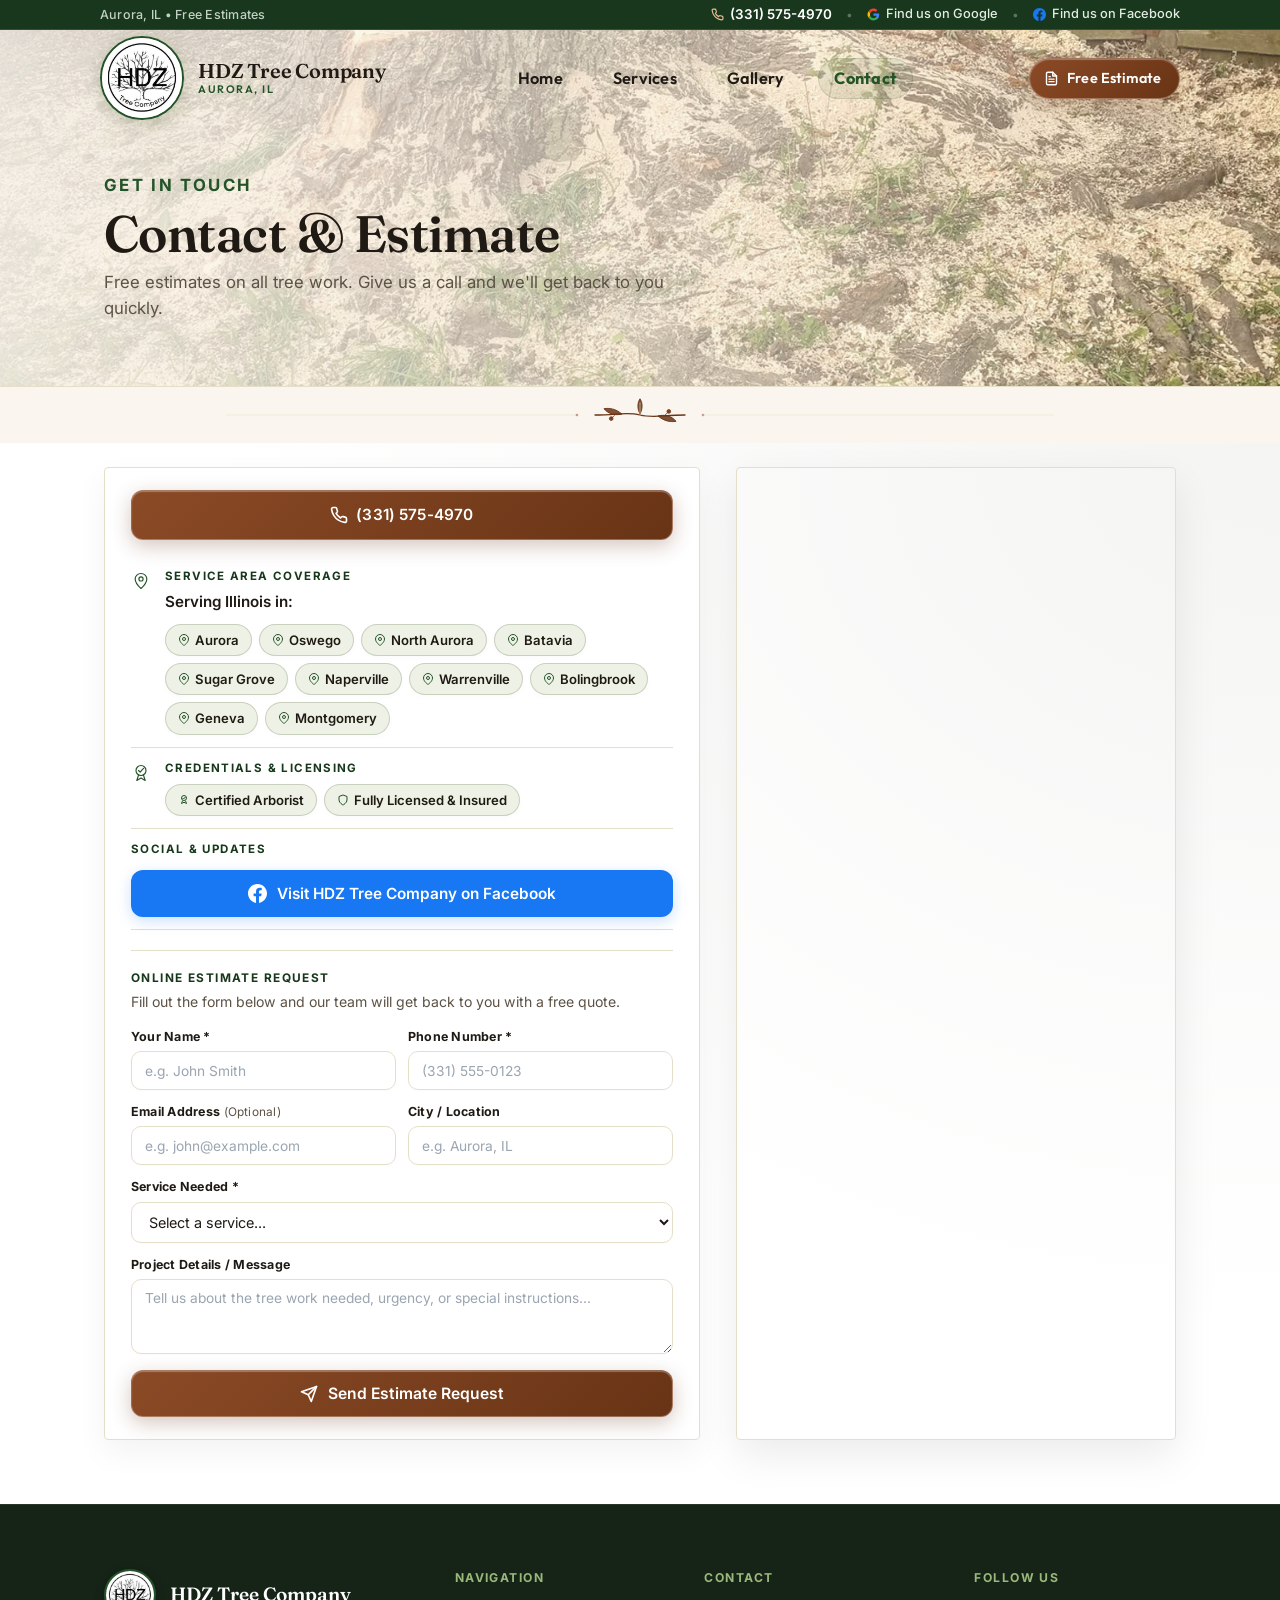
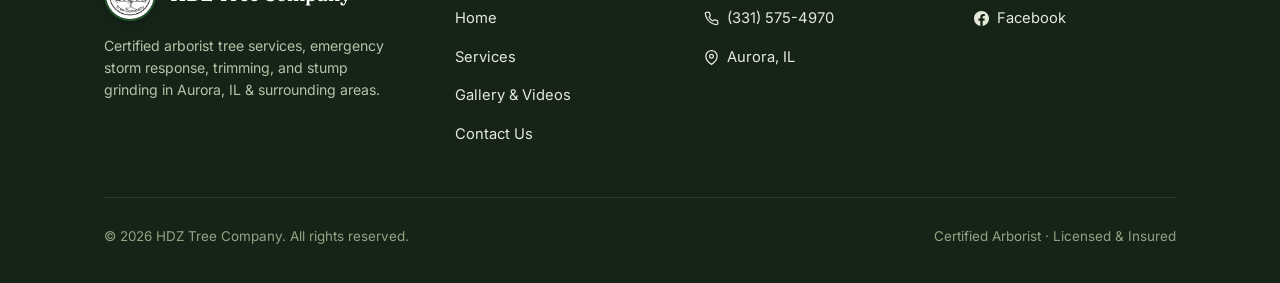
==== commit f82b2fd7: "Add form validation, phone formatting, optional email, and success banner" ====
--- a/contact.html
+++ b/contact.html
@@ -8,7 +8,7 @@
 <link rel="icon" type="image/png" sizes="32x32" href="photos/favicon-32x32.png?v=2">
 <link rel="icon" type="image/png" href="photos/logo-circle.png?v=2">
 <link rel="apple-touch-icon" sizes="180x180" href="photos/apple-touch-icon.png?v=2">
-<link rel="stylesheet" href="style.css?v=1.6">
+<link rel="stylesheet" href="style.css?v=1.7">
 
 <!-- Open Graph / Facebook / iMessage -->
 <meta property="og:type" content="website">
@@ -187,47 +187,63 @@
               <p style="font-size: 0.88rem; color: var(--ink-soft); margin: 0;">Fill out the form below and our team will get back to you with a free quote.</p>
             </div>
 
-            <form action="https://formsubmit.co/hdztreecompany@gmail.com" method="POST" class="estimate-form">
+            <!-- Submission Confirmation Banner -->
+            <div id="form-success-banner" class="form-success-alert" style="display: none;">
+              <svg width="22" height="22" viewBox="0 0 24 24" fill="none" stroke="#2e7d32" stroke-width="2.2" stroke-linecap="round" stroke-linejoin="round"><path d="M22 11.08V12a10 10 0 1 1-5.93-9.14"/><polyline points="22 4 12 14.01 9 11.01"/></svg>
+              <div>
+                <strong style="display: block; font-size: 0.95rem; color: #1b5e20;">Estimate Request Sent!</strong>
+                <p style="margin: 3px 0 0; font-size: 0.86rem; color: #2e7d32; line-height: 1.4;">Thank you! We have received your request and will call or message you shortly with a free quote.</p>
+              </div>
+            </div>
+
+            <form action="https://formsubmit.co/hdztreecompany@gmail.com" method="POST" class="estimate-form" id="estimate-form">
               <!-- Spam prevention & config -->
-              <input type="text" name="_honey" style="display:none">
+              <input type="text" name="_honey" style="display:none" tabindex="-1" autocomplete="off">
               <input type="hidden" name="_captcha" value="false">
               <input type="hidden" name="_template" value="table">
               <input type="hidden" name="_subject" value="New Estimate Request — HDZ Tree Company">
+              <input type="hidden" name="_next" value="https://hdztreecompany.com/contact.html?submitted=true">
 
               <div class="form-row-2">
                 <div class="form-group">
                   <label for="form-name">Your Name *</label>
-                  <input type="text" id="form-name" name="name" required placeholder="e.g. John Smith">
+                  <input type="text" id="form-name" name="name" required minlength="2" maxlength="60" pattern="^[A-Za-z\s\.\-']{2,60}$" title="Please enter your name (letters only, at least 2 characters)." placeholder="e.g. John Smith" autocomplete="name">
                 </div>
                 <div class="form-group">
                   <label for="form-phone">Phone Number *</label>
-                  <input type="tel" id="form-phone" name="phone" required placeholder="(331) 555-0123">
+                  <input type="tel" id="form-phone" name="phone" required maxlength="18" placeholder="(331) 555-0123" autocomplete="tel" title="Please enter a valid 10-digit phone number.">
                 </div>
               </div>
 
               <div class="form-row-2">
                 <div class="form-group">
-                  <label for="form-city">City / Location</label>
-                  <input type="text" id="form-city" name="city" placeholder="e.g. Aurora, IL">
+                  <label for="form-email">Email Address <span style="font-weight: 400; font-size: 0.74rem; color: var(--ink-soft);">(Optional)</span></label>
+                  <input type="email" id="form-email" name="email" maxlength="100" placeholder="e.g. john@example.com" autocomplete="email">
                 </div>
                 <div class="form-group">
-                  <label for="form-service">Service Needed</label>
-                  <select id="form-service" name="service">
-                    <option value="Tree Removal">Tree Removal</option>
-                    <option value="Tree Trimming & Pruning">Tree Trimming &amp; Pruning</option>
-                    <option value="Storm Damage Cleanup">Storm Damage Cleanup</option>
-                    <option value="Stump Grinding">Stump Grinding</option>
-                    <option value="General Tree Assessment">General Assessment / Other</option>
-                  </select>
+                  <label for="form-city">City / Location</label>
+                  <input type="text" id="form-city" name="city" maxlength="60" placeholder="e.g. Aurora, IL">
                 </div>
+              </div>
+
+              <div class="form-group">
+                <label for="form-service">Service Needed *</label>
+                <select id="form-service" name="service" required>
+                  <option value="" disabled selected>Select a service...</option>
+                  <option value="Tree Removal">Tree Removal</option>
+                  <option value="Tree Trimming & Pruning">Tree Trimming &amp; Pruning</option>
+                  <option value="Storm Damage Cleanup">Storm Damage Cleanup</option>
+                  <option value="Stump Grinding">Stump Grinding</option>
+                  <option value="General Tree Assessment">General Assessment / Other</option>
+                </select>
               </div>
 
               <div class="form-group">
                 <label for="form-message">Project Details / Message</label>
-                <textarea id="form-message" name="message" rows="3" placeholder="Tell us about the tree work needed, urgency, or special instructions..."></textarea>
-              </div>
-
-              <button type="submit" class="btn btn-primary" style="width: 100%; justify-content: center; padding: 13px 20px; font-size: 0.98rem; border-radius: 12px; margin-top: 4px;">
+                <textarea id="form-message" name="message" rows="3" maxlength="1200" placeholder="Tell us about the tree work needed, urgency, or special instructions..."></textarea>
+              </div>
+
+              <button type="submit" id="form-submit-btn" class="btn btn-primary" style="width: 100%; justify-content: center; padding: 13px 20px; font-size: 0.98rem; border-radius: 12px; margin-top: 4px;">
                 <svg width="18" height="18" viewBox="0 0 24 24" fill="none" stroke="currentColor" stroke-width="2.2" stroke-linecap="round" stroke-linejoin="round"><line x1="22" y1="2" x2="11" y2="13"></line><polygon points="22 2 15 22 11 13 2 9 22 2"></polygon></svg>
                 <span>Send Estimate Request</span>
               </button>
@@ -324,6 +340,61 @@
   });
 
   updateHeaderState();
+
+  // Reveal estimate confirmation banner if redirected from FormSubmit
+  if (window.location.search.includes('submitted=true')) {
+    const banner = document.getElementById('form-success-banner');
+    if (banner) {
+      banner.style.display = 'flex';
+      banner.scrollIntoView({ behavior: 'smooth', block: 'center' });
+    }
+  }
+
+  // Auto-format phone input & validate 10-digit number
+  const phoneInput = document.getElementById('form-phone');
+  if (phoneInput) {
+    phoneInput.addEventListener('input', (e) => {
+      let digits = e.target.value.replace(/\D/g, '').substring(0, 10);
+      let formatted = '';
+      if (digits.length > 6) {
+        formatted = `(${digits.substring(0, 3)}) ${digits.substring(3, 6)}-${digits.substring(6, 10)}`;
+      } else if (digits.length > 3) {
+        formatted = `(${digits.substring(0, 3)}) ${digits.substring(3, 6)}`;
+      } else if (digits.length > 0) {
+        formatted = `(${digits.substring(0, 3)}`;
+      }
+      e.target.value = formatted;
+
+      if (digits.length < 10) {
+        phoneInput.setCustomValidity('Please enter a full 10-digit phone number.');
+      } else {
+        phoneInput.setCustomValidity('');
+      }
+    });
+  }
+
+  // Submit protection & feedback state
+  const estimateForm = document.getElementById('estimate-form');
+  const submitBtn = document.getElementById('form-submit-btn');
+  if (estimateForm && submitBtn) {
+    estimateForm.addEventListener('submit', (e) => {
+      const digits = phoneInput ? phoneInput.value.replace(/\D/g, '') : '';
+      if (digits.length < 10) {
+        e.preventDefault();
+        phoneInput.setCustomValidity('Please enter a full 10-digit phone number.');
+        phoneInput.reportValidity();
+        phoneInput.focus();
+        return;
+      }
+      // Disable to prevent duplicate sends while submitting
+      setTimeout(() => {
+        submitBtn.disabled = true;
+        submitBtn.style.opacity = '0.7';
+        submitBtn.style.cursor = 'not-allowed';
+        submitBtn.innerHTML = '<span>Sending Request...</span>';
+      }, 50);
+    });
+  }
 </script>
 <!-- Floating Chat Icon on Mobile (Bottom Right) -->
 <div class="mobile-floating-chat" id="mobile-floating-chat">
--- a/style.css
+++ b/style.css
@@ -2846,6 +2846,35 @@
 }
 
 /* Estimate Request Form (FormSubmit.co) */
+.form-success-alert {
+  background: #edf7ed;
+  border: 1.5px solid #a5d6a7;
+  color: #1b5e20;
+  padding: 14px 16px;
+  border-radius: 12px;
+  margin-bottom: 16px;
+  align-items: flex-start;
+  gap: 12px;
+  box-shadow: 0 4px 14px rgba(46, 125, 50, 0.08);
+  animation: fadeInDown 0.35s ease;
+}
+
+.form-success-alert svg {
+  flex-shrink: 0;
+  margin-top: 2px;
+}
+
+@keyframes fadeInDown {
+  from {
+    opacity: 0;
+    transform: translateY(-8px);
+  }
+  to {
+    opacity: 1;
+    transform: translateY(0);
+  }
+}
+
 .estimate-form {
   display: flex;
   flex-direction: column;
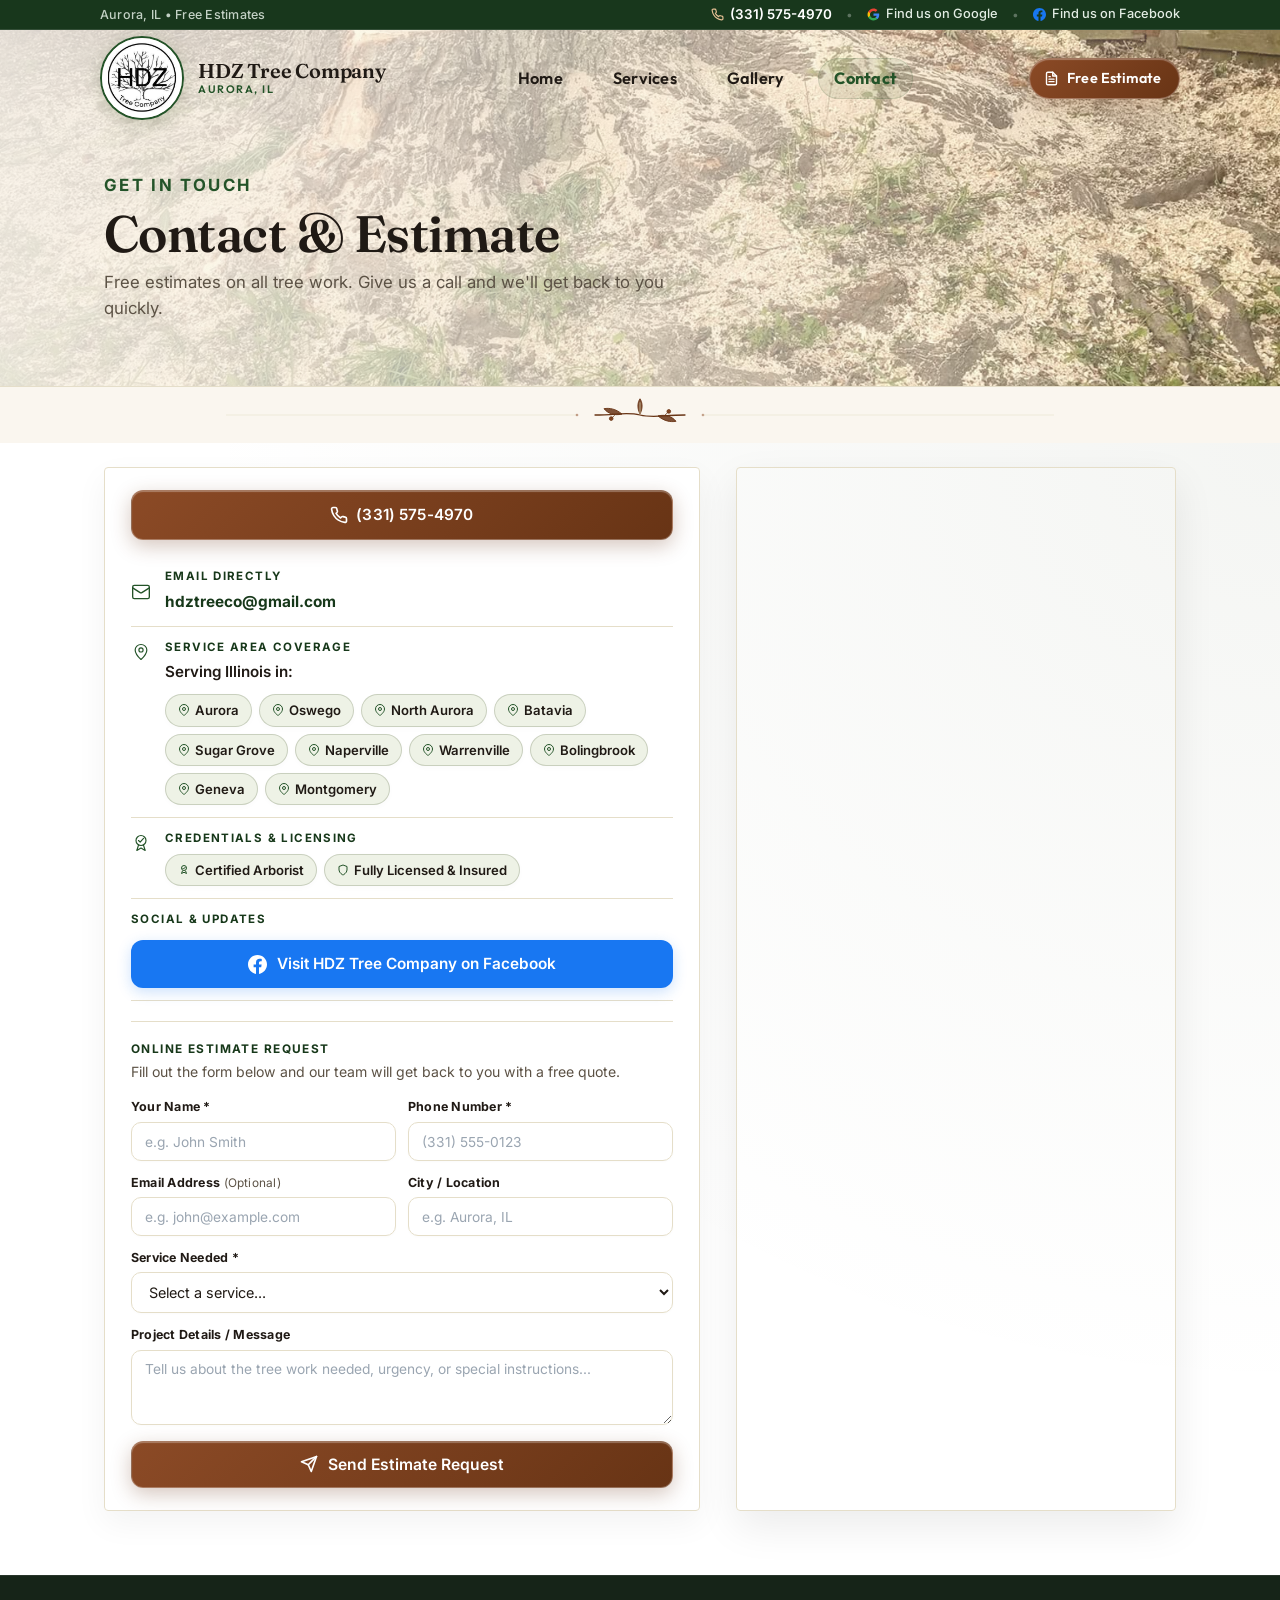
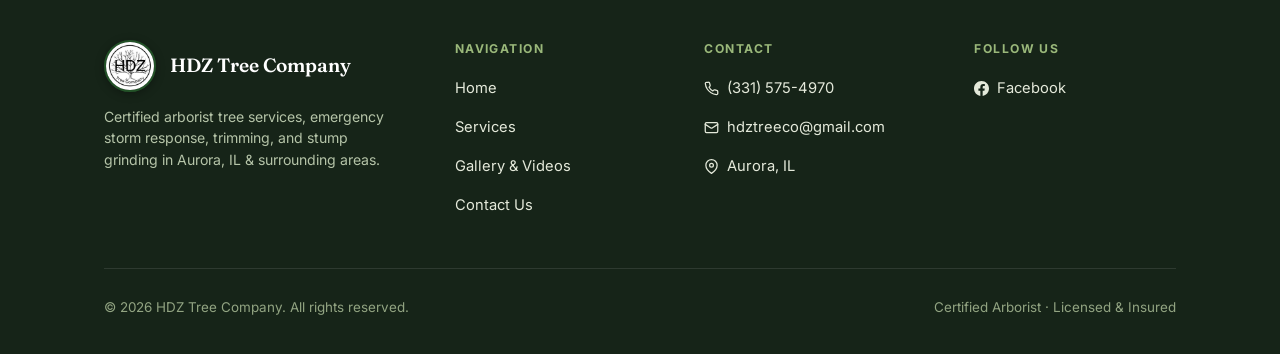
==== commit 50c763c0: "Update contact email to hdztreeco@gmail.com and add HDZ social & print ad flyer" ====
--- a/contact.html
+++ b/contact.html
@@ -5,10 +5,14 @@
 <meta name="viewport" content="width=device-width, initial-scale=1.0">
 <title>Contact &amp; Free Estimate — HDZ Tree Company</title>
 <meta name="description" content="Request a free tree service estimate or call (331) 575-4970. Prompt arborist tree removal, trimming, and storm damage service in Aurora, IL.">
-<link rel="icon" type="image/png" sizes="32x32" href="photos/favicon-32x32.png?v=2">
-<link rel="icon" type="image/png" href="photos/logo-circle.png?v=2">
-<link rel="apple-touch-icon" sizes="180x180" href="photos/apple-touch-icon.png?v=2">
+<link rel="icon" href="favicon.ico?v=3" sizes="any">
+<link rel="icon" type="image/png" sizes="32x32" href="photos/favicon-32x32.png?v=3">
+<link rel="icon" type="image/png" sizes="192x192" href="photos/logo-circle.png?v=3">
+<link rel="apple-touch-icon" sizes="180x180" href="photos/apple-touch-icon.png?v=3">
 <link rel="stylesheet" href="style.css?v=1.7">
+<link rel="canonical" href="https://hdztreecompany.com/contact.html">
+<meta name="geo.region" content="US-IL">
+<meta name="geo.placename" content="Aurora, IL">
 
 <!-- Open Graph / Facebook / iMessage -->
 <meta property="og:type" content="website">
@@ -135,6 +139,15 @@
             </a>
           </div>
 
+          <!-- Direct Email Row -->
+          <div class="contact-row" style="align-items: center;">
+            <svg viewBox="0 0 24 24" fill="none" stroke="currentColor" stroke-width="1.6" stroke-linecap="round" stroke-linejoin="round"><rect width="20" height="16" x="2" y="4" rx="2"/><path d="m22 7-8.97 5.7a1.94 1.94 0 0 1-2.06 0L2 7"/></svg>
+            <div style="flex: 1;">
+              <div class="label">Email Directly</div>
+              <a href="mailto:hdztreeco@gmail.com" style="color: var(--moss-dark); font-weight: 700; font-size: 0.96rem; text-decoration: none;">hdztreeco@gmail.com</a>
+            </div>
+          </div>
+
           <div class="contact-row" style="align-items: flex-start;">
             <svg viewBox="0 0 24 24" fill="none" stroke="currentColor" stroke-width="1.4" stroke-linecap="round" stroke-linejoin="round" style="margin-top: 3px;"><path d="M12 21 C 12 21 19 14.5 19 9.5 C19 5.9 15.9 3 12 3 C8.1 3 5 5.9 5 9.5 C5 14.5 12 21 12 21 Z"/><circle cx="12" cy="9.5" r="2.5"/></svg>
             <div style="flex: 1;">
@@ -196,7 +209,7 @@
               </div>
             </div>
 
-            <form action="https://formsubmit.co/hdztreecompany@gmail.com" method="POST" class="estimate-form" id="estimate-form">
+            <form action="https://formsubmit.co/hdztreeco@gmail.com" method="POST" class="estimate-form" id="estimate-form">
               <!-- Spam prevention & config -->
               <input type="text" name="_honey" style="display:none" tabindex="-1" autocomplete="off">
               <input type="hidden" name="_captcha" value="false">
@@ -289,6 +302,10 @@
         <a href="tel:+13315754970">
           <svg viewBox="0 0 24 24" fill="none" stroke="currentColor" stroke-width="2" stroke-linecap="round" stroke-linejoin="round"><path d="M22 16.92v3a2 2 0 0 1-2.18 2 19.79 19.79 0 0 1-8.63-3.07 19.5 19.5 0 0 1-6-6 19.79 19.79 0 0 1-3.07-8.67A2 2 0 0 1 4.11 2h3a2 2 0 0 1 2 1.72 12.84 12.84 0 0 0 .7 2.81 2 2 0 0 1-.45 2.11L8.09 9.91a16 16 0 0 0 6 6l1.27-1.27a2 2 0 0 1 2.11-.45 12.84 12.84 0 0 0 2.81.7A2 2 0 0 1 22 16.92z"/></svg>
           <span>(331) 575-4970</span>
+        </a>
+        <a href="mailto:hdztreeco@gmail.com">
+          <svg viewBox="0 0 24 24" fill="none" stroke="currentColor" stroke-width="2" stroke-linecap="round" stroke-linejoin="round"><rect width="20" height="16" x="2" y="4" rx="2"/><path d="m22 7-8.97 5.7a1.94 1.94 0 0 1-2.06 0L2 7"/></svg>
+          <span>hdztreeco@gmail.com</span>
         </a>
         <a href="contact.html">
           <svg viewBox="0 0 24 24" fill="none" stroke="currentColor" stroke-width="2" stroke-linecap="round" stroke-linejoin="round"><path d="M21 10c0 7-9 13-9 13s-9-6-9-13a9 9 0 0 1 18 0z"/><circle cx="12" cy="10" r="3"/></svg>
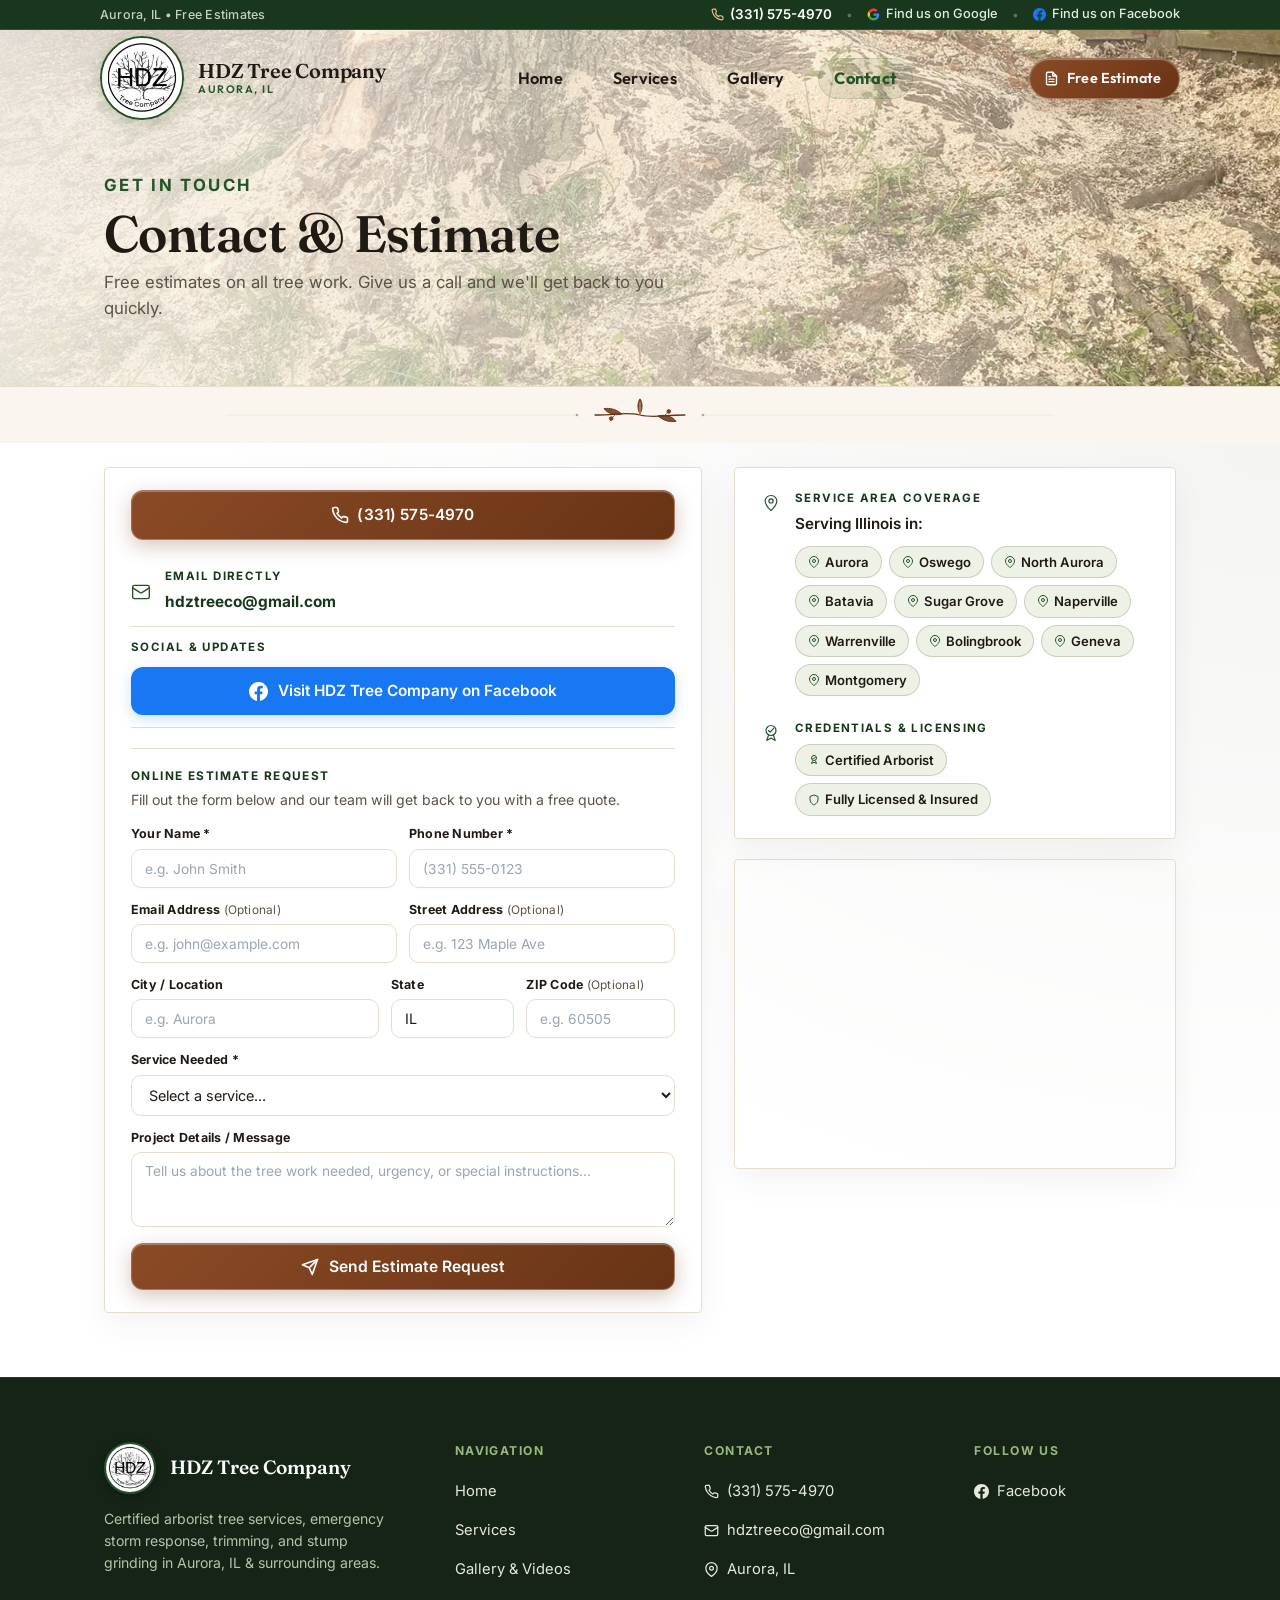
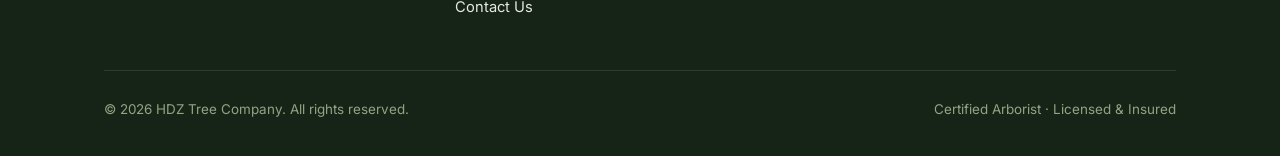
==== commit 55bd7ad9: "reorganized contact page. added street address field" ====
--- a/contact.html
+++ b/contact.html
@@ -129,7 +129,8 @@
 
   <section class="contact-section-wrap">
     <div class="contact-wrap container">
-      <div>
+      <!-- Left Column: Contact Info & Online Estimate Request -->
+      <div class="contact-main-col">
         <div class="contact-card">
           <!-- Top Direct Call Action -->
           <div style="margin-bottom: 16px;">
@@ -148,7 +149,106 @@
             </div>
           </div>
 
-          <div class="contact-row" style="align-items: flex-start;">
+          <!-- Social & Updates Row -->
+          <div class="contact-row" style="flex-direction: column; align-items: stretch; gap: 8px;">
+            <div class="label">Social &amp; Updates</div>
+            <a href="https://www.facebook.com/profile.php?id=61551790144092" target="_blank" rel="noopener noreferrer" class="btn-facebook">
+              <svg viewBox="0 0 24 24" aria-hidden="true"><path d="M24 12.073c0-6.627-5.373-12-12-12s-12 5.373-12 12c0 5.99 4.388 10.954 10.125 11.854v-8.385H7.078v-3.47h3.047V9.43c0-3.007 1.792-4.669 4.533-4.669 1.312 0 2.686.235 2.686.235v2.953H15.83c-1.491 0-1.956.925-1.956 1.874v2.25h3.328l-.532 3.47h-2.796v8.385C19.612 23.027 24 18.062 24 12.073z"/></svg>
+              <span>Visit HDZ Tree Company on Facebook</span>
+            </a>
+          </div>
+
+          <!-- Free Estimate Online Form (FormSubmit.co) -->
+          <div style="margin-top: 20px; padding-top: 18px; border-top: 1px solid var(--line);">
+            <div style="margin-bottom: 14px;">
+              <div class="label" style="font-size: 0.74rem; font-weight: 700; letter-spacing: 0.12em; text-transform: uppercase; color: var(--moss-dark); margin-bottom: 3px;">Online Estimate Request</div>
+              <p style="font-size: 0.88rem; color: var(--ink-soft); margin: 0;">Fill out the form below and our team will get back to you with a free quote.</p>
+            </div>
+
+            <!-- Submission Confirmation Banner -->
+            <div id="form-success-banner" class="form-success-alert" style="display: none;">
+              <svg width="22" height="22" viewBox="0 0 24 24" fill="none" stroke="#2e7d32" stroke-width="2.2" stroke-linecap="round" stroke-linejoin="round"><path d="M22 11.08V12a10 10 0 1 1-5.93-9.14"/><polyline points="22 4 12 14.01 9 11.01"/></svg>
+              <div>
+                <strong style="display: block; font-size: 0.95rem; color: #1b5e20;">Estimate Request Sent!</strong>
+                <p style="margin: 3px 0 0; font-size: 0.86rem; color: #2e7d32; line-height: 1.4;">Thank you! We have received your request and will call or message you shortly with a free quote.</p>
+              </div>
+            </div>
+
+            <form action="https://formsubmit.co/hdztreeco@gmail.com" method="POST" class="estimate-form" id="estimate-form">
+              <!-- Spam prevention & config -->
+              <input type="text" name="_honey" style="display:none" tabindex="-1" autocomplete="off">
+              <input type="hidden" name="_captcha" value="false">
+              <input type="hidden" name="_template" value="table">
+              <input type="hidden" name="_subject" value="New Estimate Request — HDZ Tree Company">
+              <input type="hidden" name="_next" value="https://hdztreecompany.com/contact.html?submitted=true">
+
+              <div class="form-row-2">
+                <div class="form-group">
+                  <label for="form-name">Your Name *</label>
+                  <input type="text" id="form-name" name="name" required minlength="2" maxlength="60" pattern="^[A-Za-z\s\.\-']{2,60}$" title="Please enter your name (letters only, at least 2 characters)." placeholder="e.g. John Smith" autocomplete="name">
+                </div>
+                <div class="form-group">
+                  <label for="form-phone">Phone Number *</label>
+                  <input type="tel" id="form-phone" name="phone" required maxlength="18" placeholder="(331) 555-0123" autocomplete="tel" title="Please enter a valid 10-digit phone number.">
+                </div>
+              </div>
+
+              <div class="form-row-2">
+                <div class="form-group">
+                  <label for="form-email">Email Address <span style="font-weight: 400; font-size: 0.74rem; color: var(--ink-soft);">(Optional)</span></label>
+                  <input type="email" id="form-email" name="email" maxlength="100" placeholder="e.g. john@example.com" autocomplete="email">
+                </div>
+                <div class="form-group">
+                  <label for="form-address">Street Address <span style="font-weight: 400; font-size: 0.74rem; color: var(--ink-soft);">(Optional)</span></label>
+                  <input type="text" id="form-address" name="street_address" maxlength="120" placeholder="e.g. 123 Maple Ave" autocomplete="street-address">
+                </div>
+              </div>
+
+              <div class="form-row-location">
+                <div class="form-group form-group-city">
+                  <label for="form-city">City / Location</label>
+                  <input type="text" id="form-city" name="city" maxlength="60" placeholder="e.g. Aurora" autocomplete="address-level2">
+                </div>
+                <div class="form-group form-group-state">
+                  <label for="form-state">State</label>
+                  <input type="text" id="form-state" name="state" value="IL" maxlength="15" placeholder="IL" autocomplete="address-level1">
+                </div>
+                <div class="form-group form-group-zip">
+                  <label for="form-zip">ZIP Code <span style="font-weight: 400; font-size: 0.74rem; color: var(--ink-soft);">(Optional)</span></label>
+                  <input type="text" id="form-zip" name="zip" maxlength="10" placeholder="e.g. 60505" autocomplete="postal-code">
+                </div>
+              </div>
+
+              <div class="form-group">
+                <label for="form-service">Service Needed *</label>
+                <select id="form-service" name="service" required>
+                  <option value="" disabled selected>Select a service...</option>
+                  <option value="Tree Removal">Tree Removal</option>
+                  <option value="Tree Trimming & Pruning">Tree Trimming &amp; Pruning</option>
+                  <option value="Storm Damage Cleanup">Storm Damage Cleanup</option>
+                  <option value="Stump Grinding">Stump Grinding</option>
+                  <option value="General Tree Assessment">General Assessment / Other</option>
+                </select>
+              </div>
+
+              <div class="form-group">
+                <label for="form-message">Project Details / Message</label>
+                <textarea id="form-message" name="message" rows="3" maxlength="1200" placeholder="Tell us about the tree work needed, urgency, or special instructions..."></textarea>
+              </div>
+
+              <button type="submit" id="form-submit-btn" class="btn btn-primary" style="width: 100%; justify-content: center; padding: 13px 20px; font-size: 0.98rem; border-radius: 12px; margin-top: 4px;">
+                <svg width="18" height="18" viewBox="0 0 24 24" fill="none" stroke="currentColor" stroke-width="2.2" stroke-linecap="round" stroke-linejoin="round"><line x1="22" y1="2" x2="11" y2="13"></line><polygon points="22 2 15 22 11 13 2 9 22 2"></polygon></svg>
+                <span>Send Estimate Request</span>
+              </button>
+            </form>
+          </div>
+        </div>
+      </div>
+
+      <!-- Right Column: Service Area Coverage & Google Map -->
+      <div class="contact-side-col">
+        <div class="contact-card">
+          <div class="contact-row" style="align-items: flex-start; border-bottom: none; padding-top: 0;">
             <svg viewBox="0 0 24 24" fill="none" stroke="currentColor" stroke-width="1.4" stroke-linecap="round" stroke-linejoin="round" style="margin-top: 3px;"><path d="M12 21 C 12 21 19 14.5 19 9.5 C19 5.9 15.9 3 12 3 C8.1 3 5 5.9 5 9.5 C5 14.5 12 21 12 21 Z"/><circle cx="12" cy="9.5" r="2.5"/></svg>
             <div style="flex: 1;">
               <div class="label">Service Area Coverage</div>
@@ -168,7 +268,7 @@
             </div>
           </div>
 
-          <div class="contact-row" style="align-items: flex-start;">
+          <div class="contact-row" style="align-items: flex-start; padding-bottom: 0;">
             <svg viewBox="0 0 24 24" fill="none" stroke="currentColor" stroke-width="1.4" stroke-linecap="round" stroke-linejoin="round" style="margin-top: 3px;"><circle cx="12" cy="9" r="6"/><path d="M9 14.5 L7 21 L12 18 L17 21 L15 14.5"/><path d="M9 9 L11 11 L15 6.5"/></svg>
             <div style="flex: 1;">
               <div class="label">Credentials &amp; Licensing</div>
@@ -184,94 +284,17 @@
               </div>
             </div>
           </div>
-
-          <div class="contact-row" style="flex-direction: column; align-items: stretch; gap: 8px;">
-            <div class="label">Social &amp; Updates</div>
-            <a href="https://www.facebook.com/profile.php?id=61551790144092" target="_blank" rel="noopener noreferrer" class="btn-facebook">
-              <svg viewBox="0 0 24 24" aria-hidden="true"><path d="M24 12.073c0-6.627-5.373-12-12-12s-12 5.373-12 12c0 5.99 4.388 10.954 10.125 11.854v-8.385H7.078v-3.47h3.047V9.43c0-3.007 1.792-4.669 4.533-4.669 1.312 0 2.686.235 2.686.235v2.953H15.83c-1.491 0-1.956.925-1.956 1.874v2.25h3.328l-.532 3.47h-2.796v8.385C19.612 23.027 24 18.062 24 12.073z"/></svg>
-              <span>Visit HDZ Tree Company on Facebook</span>
-            </a>
-          </div>
-
-          <!-- Free Estimate Online Form (FormSubmit.co) -->
-          <div style="margin-top: 20px; padding-top: 18px; border-top: 1px solid var(--line);">
-            <div style="margin-bottom: 14px;">
-              <div class="label" style="font-size: 0.74rem; font-weight: 700; letter-spacing: 0.12em; text-transform: uppercase; color: var(--moss-dark); margin-bottom: 3px;">Online Estimate Request</div>
-              <p style="font-size: 0.88rem; color: var(--ink-soft); margin: 0;">Fill out the form below and our team will get back to you with a free quote.</p>
-            </div>
-
-            <!-- Submission Confirmation Banner -->
-            <div id="form-success-banner" class="form-success-alert" style="display: none;">
-              <svg width="22" height="22" viewBox="0 0 24 24" fill="none" stroke="#2e7d32" stroke-width="2.2" stroke-linecap="round" stroke-linejoin="round"><path d="M22 11.08V12a10 10 0 1 1-5.93-9.14"/><polyline points="22 4 12 14.01 9 11.01"/></svg>
-              <div>
-                <strong style="display: block; font-size: 0.95rem; color: #1b5e20;">Estimate Request Sent!</strong>
-                <p style="margin: 3px 0 0; font-size: 0.86rem; color: #2e7d32; line-height: 1.4;">Thank you! We have received your request and will call or message you shortly with a free quote.</p>
-              </div>
-            </div>
-
-            <form action="https://formsubmit.co/hdztreeco@gmail.com" method="POST" class="estimate-form" id="estimate-form">
-              <!-- Spam prevention & config -->
-              <input type="text" name="_honey" style="display:none" tabindex="-1" autocomplete="off">
-              <input type="hidden" name="_captcha" value="false">
-              <input type="hidden" name="_template" value="table">
-              <input type="hidden" name="_subject" value="New Estimate Request — HDZ Tree Company">
-              <input type="hidden" name="_next" value="https://hdztreecompany.com/contact.html?submitted=true">
-
-              <div class="form-row-2">
-                <div class="form-group">
-                  <label for="form-name">Your Name *</label>
-                  <input type="text" id="form-name" name="name" required minlength="2" maxlength="60" pattern="^[A-Za-z\s\.\-']{2,60}$" title="Please enter your name (letters only, at least 2 characters)." placeholder="e.g. John Smith" autocomplete="name">
-                </div>
-                <div class="form-group">
-                  <label for="form-phone">Phone Number *</label>
-                  <input type="tel" id="form-phone" name="phone" required maxlength="18" placeholder="(331) 555-0123" autocomplete="tel" title="Please enter a valid 10-digit phone number.">
-                </div>
-              </div>
-
-              <div class="form-row-2">
-                <div class="form-group">
-                  <label for="form-email">Email Address <span style="font-weight: 400; font-size: 0.74rem; color: var(--ink-soft);">(Optional)</span></label>
-                  <input type="email" id="form-email" name="email" maxlength="100" placeholder="e.g. john@example.com" autocomplete="email">
-                </div>
-                <div class="form-group">
-                  <label for="form-city">City / Location</label>
-                  <input type="text" id="form-city" name="city" maxlength="60" placeholder="e.g. Aurora, IL">
-                </div>
-              </div>
-
-              <div class="form-group">
-                <label for="form-service">Service Needed *</label>
-                <select id="form-service" name="service" required>
-                  <option value="" disabled selected>Select a service...</option>
-                  <option value="Tree Removal">Tree Removal</option>
-                  <option value="Tree Trimming & Pruning">Tree Trimming &amp; Pruning</option>
-                  <option value="Storm Damage Cleanup">Storm Damage Cleanup</option>
-                  <option value="Stump Grinding">Stump Grinding</option>
-                  <option value="General Tree Assessment">General Assessment / Other</option>
-                </select>
-              </div>
-
-              <div class="form-group">
-                <label for="form-message">Project Details / Message</label>
-                <textarea id="form-message" name="message" rows="3" maxlength="1200" placeholder="Tell us about the tree work needed, urgency, or special instructions..."></textarea>
-              </div>
-
-              <button type="submit" id="form-submit-btn" class="btn btn-primary" style="width: 100%; justify-content: center; padding: 13px 20px; font-size: 0.98rem; border-radius: 12px; margin-top: 4px;">
-                <svg width="18" height="18" viewBox="0 0 24 24" fill="none" stroke="currentColor" stroke-width="2.2" stroke-linecap="round" stroke-linejoin="round"><line x1="22" y1="2" x2="11" y2="13"></line><polygon points="22 2 15 22 11 13 2 9 22 2"></polygon></svg>
-                <span>Send Estimate Request</span>
-              </button>
-            </form>
-          </div>
         </div>
-      </div>
-
-      <div class="map-frame">
-        <iframe
-          title="Aurora, IL service area map"
-          src="https://maps.google.com/maps?q=Aurora%2C%20IL&z=11&output=embed"
-          loading="lazy"
-          referrerpolicy="no-referrer-when-downgrade">
-        </iframe>
+
+        <!-- Sensibly Proportioned Map Below Service Area Coverage -->
+        <div class="map-frame">
+          <iframe
+            title="Aurora, IL service area map"
+            src="https://maps.google.com/maps?q=Aurora%2C%20IL&z=11&output=embed"
+            loading="lazy"
+            referrerpolicy="no-referrer-when-downgrade">
+          </iframe>
+        </div>
       </div>
     </div>
   </section>
--- a/style.css
+++ b/style.css
@@ -2692,8 +2692,20 @@
 .contact-wrap {
   display: grid;
   grid-template-columns: 1.15fr 0.85fr;
-  gap: 36px;
+  gap: 32px;
   align-items: start;
+}
+
+.contact-main-col {
+  display: flex;
+  flex-direction: column;
+  gap: 20px;
+}
+
+.contact-side-col {
+  display: flex;
+  flex-direction: column;
+  gap: 20px;
 }
 
 .contact-card {
@@ -2884,6 +2896,12 @@
 .form-row-2 {
   display: grid;
   grid-template-columns: 1fr 1fr;
+  gap: 12px;
+}
+
+.form-row-location {
+  display: grid;
+  grid-template-columns: 2fr 1fr 1.2fr;
   gap: 12px;
 }
 
@@ -2939,37 +2957,49 @@
     grid-template-columns: 1fr;
     gap: 12px;
   }
+
+  .form-row-location {
+    grid-template-columns: 1fr 1fr;
+    gap: 12px;
+  }
+
+  .form-group-city {
+    grid-column: 1 / -1;
+  }
 }
 
 .map-frame {
   width: 100%;
-  height: 100%;
-  min-height: 420px;
+  height: 310px;
+  min-height: 280px;
   border: 1.5px solid var(--line);
   border-radius: var(--radius);
   overflow: hidden;
-  box-shadow: 0 16px 40px rgba(0, 0, 0, 0.08);
+  box-shadow: 0 12px 32px rgba(0, 0, 0, 0.05);
 }
 
 .map-frame iframe {
   width: 100%;
   height: 100%;
-  min-height: 420px;
+  min-height: 280px;
   border: 0;
+  display: block;
 }
 
 @media (max-width: 860px) {
   .contact-wrap {
     grid-template-columns: 1fr;
-    gap: 32px;
+    gap: 28px;
   }
 
   .map-frame {
-    min-height: 320px;
+    height: 280px;
+    min-height: 260px;
   }
 
   .map-frame iframe {
-    min-height: 320px;
+    height: 280px;
+    min-height: 260px;
   }
 }
 
